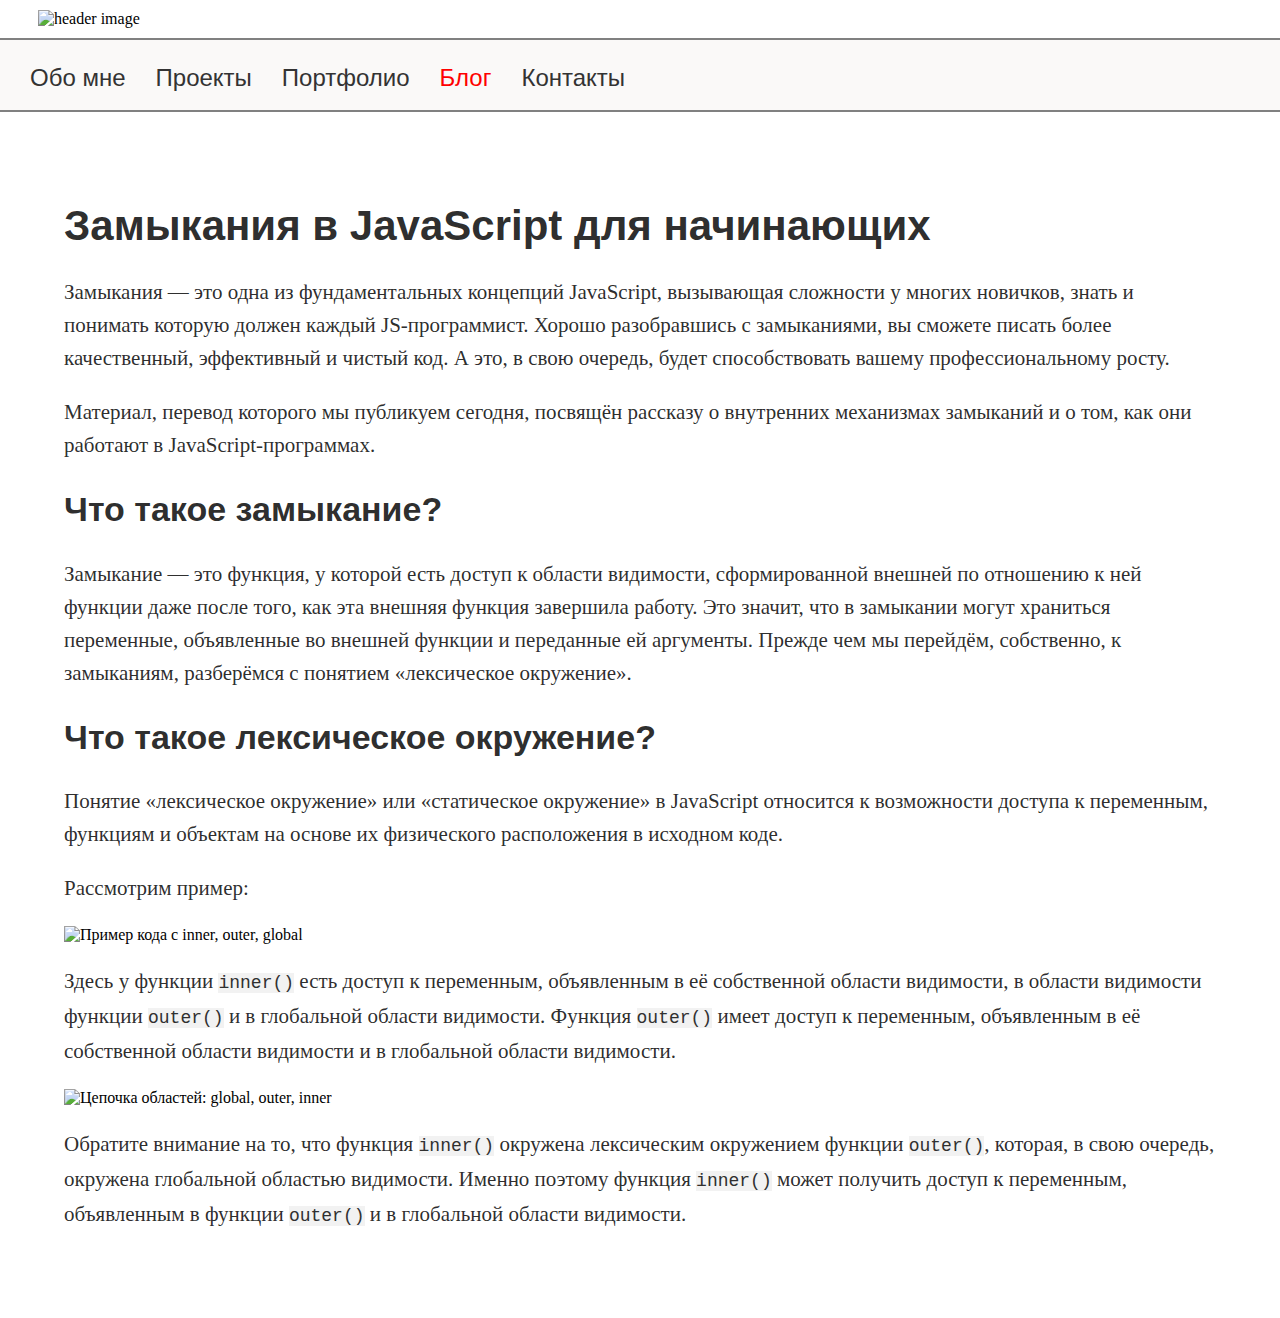
==== index.html @ 9700d686 "Merge 011fa95b43a2e59b312d470c6e2e29b6974b3705 into dac3e9a6b222d928ca3b82690489577cb2bb38ff" ====
<!DOCTYPE html>
<html lang="en">
<head>
    <meta charset="UTF-8">
    <title>Практика верстки</title>
    <link rel="stylesheet" href="styles.css">
</head>
<body>
<!--Статью верстать тут-->
<header>
    <img class="header-image"
         src="responsive-design/E8E9A56B-53B7-494E-BE52-747EE607EC62/0A444DCB-E33A-45DC-B3CE-3D329BD766F6@1x.png"
         alt="header image">
    <nav>
        <ul>
            <li><a>Обо мне</a></li>
            <li><a>Проекты</a></li>
            <li><a>Портфолио</a></li>
            <li><a style="color:red">Блог</a></li>
            <li><a>Контакты</a></li>
        </ul>
    </nav>
</header>
<div>
    <h1>Замыкания в JavaScript для начинающих</h1>
    <p>
        Замыкания — это одна из фундаментальных концепций JavaScript, вызывающая сложности у многих новичков, знать и
        понимать которую должен каждый JS-программист.
        Хорошо разобравшись с замыканиями, вы сможете писать более качественный, эффективный и чистый код. А это, в свою
        очередь, будет способствовать вашему профессиональному росту.
    </p>
    <p>
        Материал, перевод которого мы публикуем сегодня, посвящён рассказу о внутренних механизмах замыканий и о
        том, как они работают в JavaScript-программах.
    </p>

    <h2>Что такое замыкание?</h2>
    <p>
        Замыкание — это функция, у которой есть доступ к области видимости,
        сформированной внешней по отношению к ней функции даже после того, как эта внешняя функция завершила работу.
        Это значит, что в замыкании могут храниться переменные, объявленные во внешней функции и переданные ей
        аргументы.
        Прежде чем мы перейдём, собственно, к замыканиям, разберёмся с понятием «лексическое окружение».
    </p>

    <h2>Что такое лексическое окружение?</h2>
    <p>
        Понятие «лексическое окружение» или «статическое окружение» в JavaScript относится к возможности доступа к
        переменным,
        функциям и объектам на основе их физического расположения в исходном коде.
    </p>
    <p>
        Рассмотрим пример:
    </p>

    <img src="responsive-design/2744EFD6-B878-4DCB-B0D5-526F1B233733/CA501510-E978-4377-9076-8F392B899C1B@1x.png"
         alt="Пример кода с inner, outer, global">

    <p>
        Здесь у функции <code>inner()</code> есть доступ к переменным, объявленным в её собственной области видимости, в
        области видимости функции <code>outer()</code> и в глобальной области видимости. Функция <code>outer()</code>
        имеет доступ к переменным, объявленным в её собственной области видимости и в глобальной области видимости.
    </p>

    <img src="responsive-design/2744EFD6-B878-4DCB-B0D5-526F1B233733/848B0BFD-C857-4F1E-93BF-3822E0A81A7E@1x.png"
         alt="Цепочка областей: global, outer, inner">

    <p>
        Обратите внимание на то, что функция <code>inner()</code> окружена лексическим окружением функции
        <code>outer()</code>, которая, в свою очередь, окружена глобальной областью видимости.
        Именно поэтому функция <code>inner()</code> может получить доступ к переменным, объявленным
        в функции <code>outer()</code> и в глобальной области видимости.
    </p>
</div>
</body>
</html>
---- styles.css ----
body {
    margin: 0;
    padding: 0;
}

h1 {
    font-family: "Lucida Grande", "Lucida Sans Unicode", "Lucida Sans", Geneva, Arial, sans-serif;
    font-size: 42px;
    color:rgba(0,0,0,0.84);
    text-align:left;
    line-height:44px;
}

h2 {
    font-family: "Lucida Grande", "Lucida Sans Unicode", "Lucida Sans", Geneva, Arial, sans-serif;
    font-size: 34px;
    color:rgba(0,0,0,0.84);
    text-align:left;
    line-height:39px;
}

p {
    font-family: Georgia, Cambria, "Times New Roman", Times, serif;
    font-size: 21px;
    color:rgba(0,0,0,0.84);
    text-align:left;
    line-height:33px;
}

code {
    font-family: "Courier New", monospace;
    font-size: 18px;
    background-color: #F2F2F2;
    color: #303030;
    font-weight: 300;
}

.header-image {
    margin: 10px 38px;
}

nav {
    background: #FAF9F8;
    border-top: 2px solid grey;
    border-bottom: 2px solid grey;
    padding: 20px 0 32px;
    box-sizing: border-box;
}

ul {
    display: inline;
    list-style-type: none;
}

li {
    font-family: "Lucida Grande", "Lucida Sans Unicode", "Lucida Sans", Geneva, Arial, sans-serif;
    float: left;
    font-size: 24px;
    margin-left: 30px;
    color: #333333;
    text-align: left;
    line-height:36px;
}

li:hover {
    text-decoration-line: underline;
    cursor: url('responsive-design/E8E9A56B-53B7-494E-BE52-747EE607EC62/5301AFFB-CEE8-43FC-8F06-FB9785DF6E4A@1x.png'), auto;
}

div {
    padding: 5%;
}

@media (max-width: 800px) {
    nav {
        background: #f2eae1;
        border-top: 2px solid grey;
        border-bottom: 2px solid grey;
        padding: 0;
        height: 220px;
    }

    li {
        float: none;
        margin-left: 30px;
    }

    ul {
        text-align: left;
    }

    div {
        padding: 0;
        margin: 20px;
    }
}
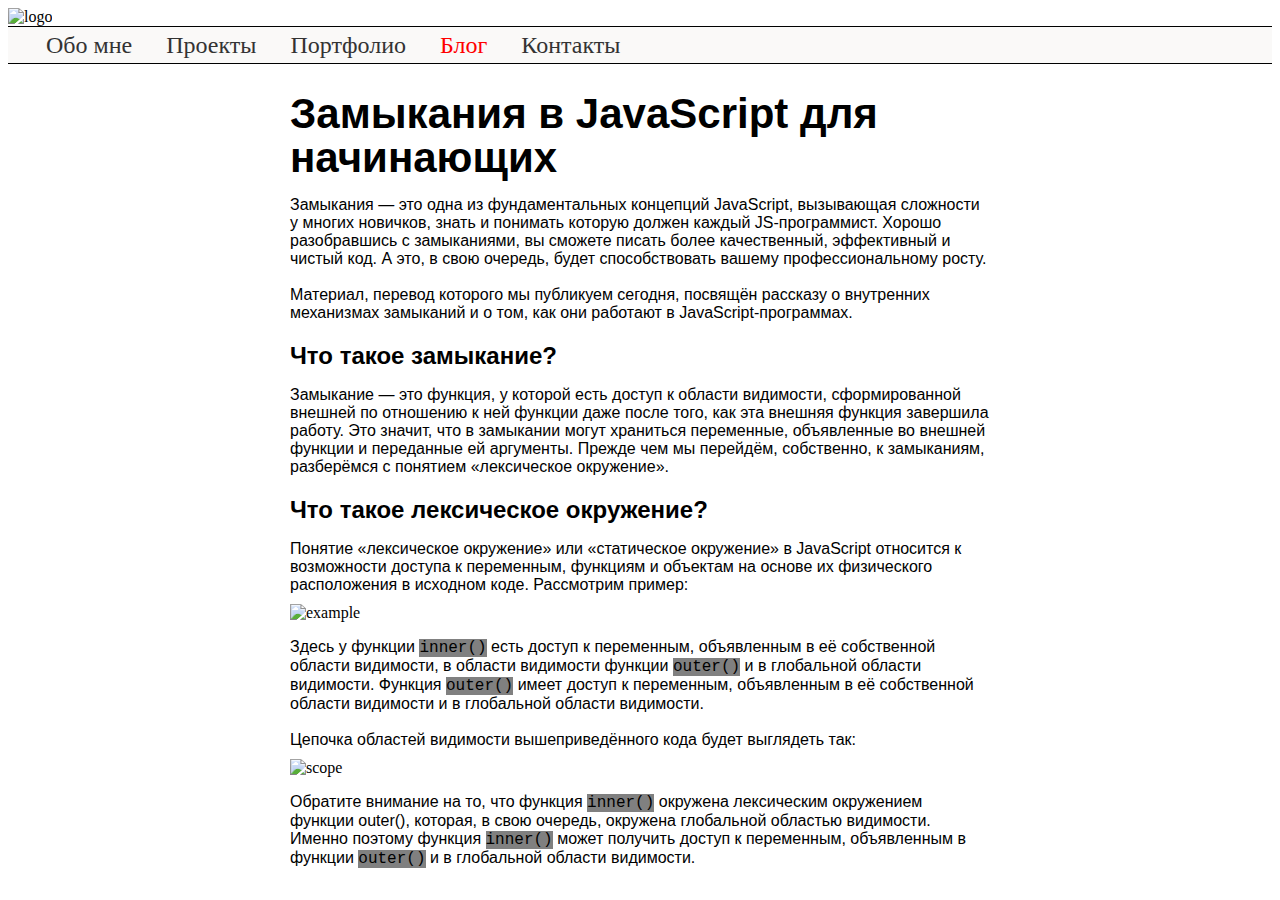
==== commit 2d3e166f: "created page and styles" ====
--- a/index.html
+++ b/index.html
@@ -6,71 +6,83 @@
     <link rel="stylesheet" href="styles.css">
 </head>
 <body>
-<!--Статью верстать тут-->
-<header>
-    <img class="header-image"
-         src="responsive-design/E8E9A56B-53B7-494E-BE52-747EE607EC62/0A444DCB-E33A-45DC-B3CE-3D329BD766F6@1x.png"
-         alt="header image">
-    <nav>
-        <ul>
-            <li><a>Обо мне</a></li>
-            <li><a>Проекты</a></li>
-            <li><a>Портфолио</a></li>
-            <li><a style="color:red">Блог</a></li>
-            <li><a>Контакты</a></li>
-        </ul>
-    </nav>
-</header>
-<div>
-    <h1>Замыкания в JavaScript для начинающих</h1>
-    <p>
-        Замыкания — это одна из фундаментальных концепций JavaScript, вызывающая сложности у многих новичков, знать и
-        понимать которую должен каждый JS-программист.
-        Хорошо разобравшись с замыканиями, вы сможете писать более качественный, эффективный и чистый код. А это, в свою
-        очередь, будет способствовать вашему профессиональному росту.
-    </p>
-    <p>
-        Материал, перевод которого мы публикуем сегодня, посвящён рассказу о внутренних механизмах замыканий и о
-        том, как они работают в JavaScript-программах.
-    </p>
+    <div class="section-header">
+        <nav>
+            <img src="responsive-design/2744EFD6-B878-4DCB-B0D5-526F1B233733/FF01C60E-3379-4ED9-B65C-DE7F425CF688@1x.png"
+                    alt="logo" class="section-header-image">
+            <menu class="navigation">
+                <ul>
+                    <li><a>Обо мне</a></li>
+                    <li><a>Проекты</a></li>
+                    <li><a>Портфолио</a></li>
+                    <li style="color: red"><a>Блог</a></li>
+                    <li><a>Контакты</a></li>
+                </ul>
+            </menu>
+        </nav>
+    </div>
 
-    <h2>Что такое замыкание?</h2>
-    <p>
-        Замыкание — это функция, у которой есть доступ к области видимости,
-        сформированной внешней по отношению к ней функции даже после того, как эта внешняя функция завершила работу.
-        Это значит, что в замыкании могут храниться переменные, объявленные во внешней функции и переданные ей
-        аргументы.
-        Прежде чем мы перейдём, собственно, к замыканиям, разберёмся с понятием «лексическое окружение».
-    </p>
+    <div class="section-content">
+        <h1 class="text">
+            Замыкания в JavaScript для начинающих
+        </h1>
+        <p class="text">
+            Замыкания — это одна из фундаментальных концепций JavaScript,
+            вызывающая сложности у многих новичков, знать и понимать
+            которую должен каждый JS-программист. Хорошо разобравшись с
+            замыканиями, вы сможете писать более качественный, эффективный
+            и чистый код. А это, в свою очередь, будет способствовать вашему
+            профессиональному росту.
+            <br><br>
+            Материал, перевод которого мы публикуем сегодня, посвящён
+            рассказу о внутренних механизмах замыканий и о том, как они
+            работают в JavaScript-программах.
+        </p>
+        <h2 class="text">
+            Что такое замыкание?
+        </h2>
+        <p class="text">
+            Замыкание — это функция, у которой есть доступ к области видимости,
+            сформированной внешней по отношению к ней функции даже после
+            того, как эта внешняя функция завершила работу. Это значит, что в
+            замыкании могут храниться переменные, объявленные во внешней
+            функции и переданные ей аргументы. Прежде чем мы перейдём,
+            собственно, к замыканиям, разберёмся с понятием «лексическое
+            окружение».
+        </p>
+        <h2 class="text">
+            Что такое лексическое окружение?
+        </h2>
+        <p class="text">
+            Понятие «лексическое окружение» или «статическое окружение» в
+            JavaScript относится к возможности доступа к переменным, функциям
+            и объектам на основе их физического расположения в исходном коде.
+            Рассмотрим пример:
+        </p>
+    
+        <img src="article-design/2744EFD6-B878-4DCB-B0D5-526F1B233733/CA501510-E978-4377-9076-8F392B899C1B@1x.png" alt="example" class="section-content-image">
+    
+        <p class="text">
+            Здесь у функции <code>inner()</code> есть доступ к переменным, объявленным в
+            её собственной области видимости, в области видимости функции
+            <code>outer()</code> и в глобальной области видимости. Функция <code>outer()</code> имеет
+            доступ к переменным, объявленным в её собственной области
+            видимости и в глобальной области видимости.
+            <br><br>
+            Цепочка областей видимости вышеприведённого кода будет
+            выглядеть так:
+        </p>
+    
+        <img src="article-design/2744EFD6-B878-4DCB-B0D5-526F1B233733/848B0BFD-C857-4F1E-93BF-3822E0A81A7E@0.5x.png" alt="scope" class="section-content-image">
+    
+        <p class="text">
+            Обратите внимание на то, что функция <code>inner()</code> окружена
+            лексическим окружением функции outer(), которая, в свою очередь,
+            окружена глобальной областью видимости. Именно поэтому функция
+            <code>inner()</code> может получить доступ к переменным, объявленным в
+            функции <code>outer()</code> и в глобальной области видимости.
+        </p>
+    </div>
 
-    <h2>Что такое лексическое окружение?</h2>
-    <p>
-        Понятие «лексическое окружение» или «статическое окружение» в JavaScript относится к возможности доступа к
-        переменным,
-        функциям и объектам на основе их физического расположения в исходном коде.
-    </p>
-    <p>
-        Рассмотрим пример:
-    </p>
-
-    <img src="responsive-design/2744EFD6-B878-4DCB-B0D5-526F1B233733/CA501510-E978-4377-9076-8F392B899C1B@1x.png"
-         alt="Пример кода с inner, outer, global">
-
-    <p>
-        Здесь у функции <code>inner()</code> есть доступ к переменным, объявленным в её собственной области видимости, в
-        области видимости функции <code>outer()</code> и в глобальной области видимости. Функция <code>outer()</code>
-        имеет доступ к переменным, объявленным в её собственной области видимости и в глобальной области видимости.
-    </p>
-
-    <img src="responsive-design/2744EFD6-B878-4DCB-B0D5-526F1B233733/848B0BFD-C857-4F1E-93BF-3822E0A81A7E@1x.png"
-         alt="Цепочка областей: global, outer, inner">
-
-    <p>
-        Обратите внимание на то, что функция <code>inner()</code> окружена лексическим окружением функции
-        <code>outer()</code>, которая, в свою очередь, окружена глобальной областью видимости.
-        Именно поэтому функция <code>inner()</code> может получить доступ к переменным, объявленным
-        в функции <code>outer()</code> и в глобальной области видимости.
-    </p>
-</div>
 </body>
-</html>+</html>
--- a/styles.css
+++ b/styles.css
@@ -1,97 +1,112 @@
-
-body {
+.navigation {
+    background-color: #faf9f8;
     margin: 0;
+    border-bottom: 1px #000000 solid;
+    border-top: 1px #000000 solid;
     padding: 0;
 }
 
-h1 {
-    font-family: "Lucida Grande", "Lucida Sans Unicode", "Lucida Sans", Geneva, Arial, sans-serif;
-    font-size: 42px;
-    color:rgba(0,0,0,0.84);
-    text-align:left;
-    line-height:44px;
+
+.navigation li {
+    text-align: left;
+    display: inline;
+    cursor: url("responsive-design/2744EFD6-B878-4DCB-B0D5-526F1B233733/9E1721B2-E123-44D1-BBA7-88E713A6A184@0.5x.png"), auto;
+    font-family: LucidaGrande, serif;
+    color: #333333;
+    font-size: 24px;
+    line-height: 36px;
+    margin-left: 30px;
 }
 
-h2 {
-    font-family: "Lucida Grande", "Lucida Sans Unicode", "Lucida Sans", Geneva, Arial, sans-serif;
-    font-size: 34px;
-    color:rgba(0,0,0,0.84);
-    text-align:left;
-    line-height:39px;
+.navigation li:hover {
+    text-decoration: underline;
 }
 
-p {
+
+.navigation ul {
+    padding: 0;
+    margin-left: 8px;
+    list-style: none;
+}
+
+
+.section-content {
+    margin: 0 auto;
     font-family: Georgia, Cambria, "Times New Roman", Times, serif;
-    font-size: 21px;
-    color:rgba(0,0,0,0.84);
-    text-align:left;
-    line-height:33px;
+    width: 700px;
+}
+
+.section-content-image {
+    max-width: auto;
+    display: block;
+    margin: 0 auto;
+}
+
+.text {
+    margin-bottom: 10px;
+    text-align: left;
+    font-family: "Lucida Grande", "Lucida Sans Unicode", "Lucida Sans", Geneva, Arial, sans-serif;
+}
+
+
+h1 {
+    font-size: 42px;
+    margin-bottom: 10px;
+    text-align: left;
+    line-height: 44px;
 }
 
 code {
     font-family: "Courier New", monospace;
-    font-size: 18px;
-    background-color: #F2F2F2;
-    color: #303030;
-    font-weight: 300;
+    background-color: gray;
 }
 
-.header-image {
-    margin: 10px 38px;
-}
-
-nav {
-    background: #FAF9F8;
-    border-top: 2px solid grey;
-    border-bottom: 2px solid grey;
-    padding: 20px 0 32px;
-    box-sizing: border-box;
-}
-
-ul {
-    display: inline;
-    list-style-type: none;
-}
-
-li {
-    font-family: "Lucida Grande", "Lucida Sans Unicode", "Lucida Sans", Geneva, Arial, sans-serif;
-    float: left;
-    font-size: 24px;
-    margin-left: 30px;
-    color: #333333;
-    text-align: left;
-    line-height:36px;
-}
-
-li:hover {
-    text-decoration-line: underline;
-    cursor: url('responsive-design/E8E9A56B-53B7-494E-BE52-747EE607EC62/5301AFFB-CEE8-43FC-8F06-FB9785DF6E4A@1x.png'), auto;
-}
-
-div {
-    padding: 5%;
-}
 
 @media (max-width: 800px) {
-    nav {
-        background: #f2eae1;
-        border-top: 2px solid grey;
-        border-bottom: 2px solid grey;
-        padding: 0;
-        height: 220px;
+    .navigation li {
+        line-height: 25px;
+        font-size: 20px;
+        margin: 10px 20px;
+        display: list-item;
     }
 
-    li {
-        float: none;
-        margin-left: 30px;
+    code {
+        font-size: 20;
     }
 
-    ul {
-        text-align: left;
+    .navigation ul {
+        margin: 0 auto 10px 0;
     }
 
-    div {
-        padding: 0;
-        margin: 20px;
+    .section-content {
+        width: 520px;
     }
-}+
+    .section-header-image {
+        width: 100px;
+        margin: 10px auto 10px 20px;
+    }
+
+    .section-content p {
+        font-size: 20px;
+        line-height: 22px;
+    }
+
+    .section-content h1 {
+        font-size: 26px;
+        line-height: 28px;
+        margin-bottom: 20px;
+    }
+
+    .section-content h2 {
+        margin: 25px 5px;
+        font-size: 20px;
+        line-height: 40px;
+    }
+
+
+    img {
+        margin-top: 25px 25px;
+        width: 100%;
+    }
+}
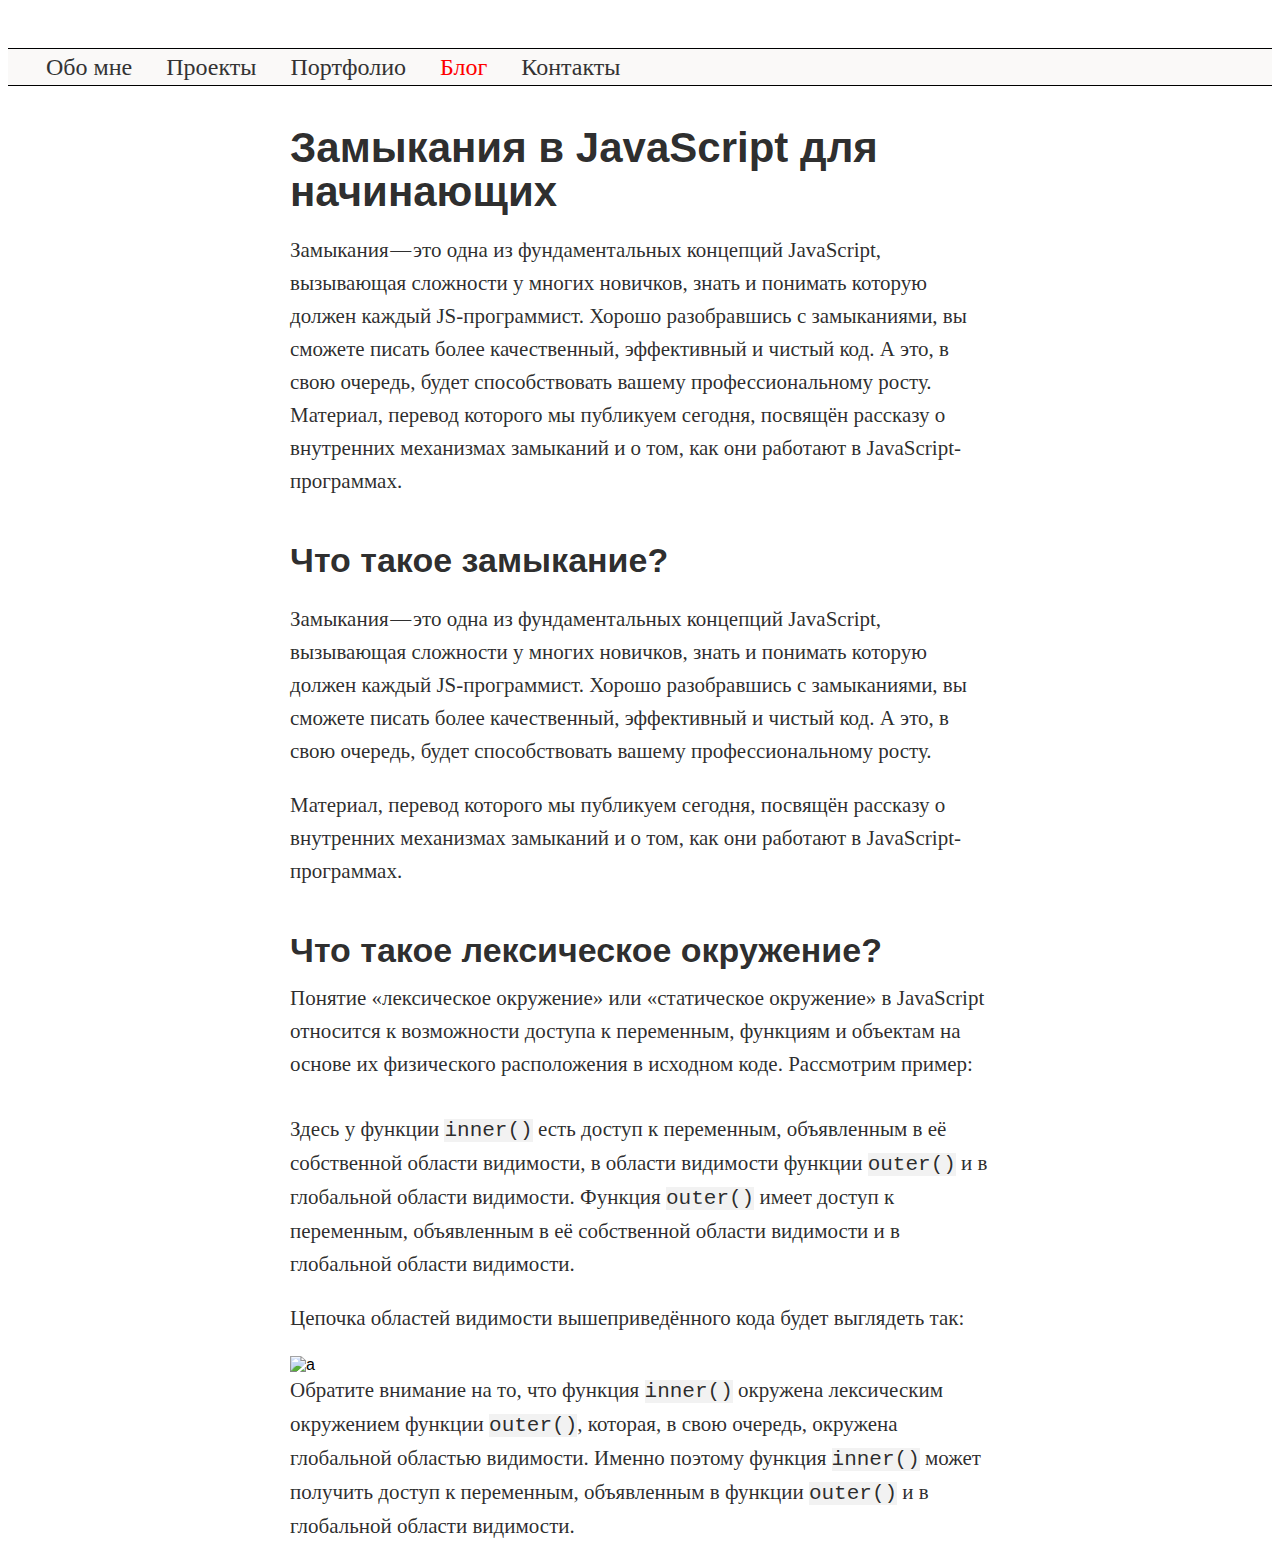
==== commit 654b6a6a: "Merge 24b7d0a4e9144e0f3030d41a5e98211b72513f92 into dac3e9a6b222d928ca3b82690489577cb2bb38ff" ====
--- a/index.html
+++ b/index.html
@@ -1,88 +1,99 @@
 <!DOCTYPE html>
-<html lang="en">
+<html lang="ru">
+
 <head>
     <meta charset="UTF-8">
     <title>Практика верстки</title>
     <link rel="stylesheet" href="styles.css">
+    <meta content="width=device-width, initial-scale=1" name="viewport" />
 </head>
+
 <body>
-    <div class="section-header">
+    <header class="bar">
         <nav>
-            <img src="responsive-design/2744EFD6-B878-4DCB-B0D5-526F1B233733/FF01C60E-3379-4ED9-B65C-DE7F425CF688@1x.png"
-                    alt="logo" class="section-header-image">
-            <menu class="navigation">
+            <img src="responsive-design\2744EFD6-B878-4DCB-B0D5-526F1B233733/FF01C60E-3379-4ED9-B65C-DE7F425CF688@1x.png"
+                alt="">
+            <menu>
                 <ul>
                     <li><a>Обо мне</a></li>
                     <li><a>Проекты</a></li>
                     <li><a>Портфолио</a></li>
-                    <li style="color: red"><a>Блог</a></li>
+                    <li class="red"><a>Блог</a></li>
                     <li><a>Контакты</a></li>
                 </ul>
             </menu>
         </nav>
-    </div>
+    </header>
+    <main class="main-content">
+        <div class="header">
+            Замыкания в JavaScript для начинающих
+        </div>
+        <div class="text-block">
+            Замыкания — это одна из фундаментальных концепций JavaScript, вызывающая сложности у многих новичков, знать
+            и
+            понимать которую должен каждый JS-программист. Хорошо разобравшись с замыканиями, вы сможете писать более
+            качественный, эффективный и чистый код. А это, в свою очередь, будет способствовать вашему профессиональному
+            росту.
+            Материал, перевод которого мы публикуем сегодня, посвящён рассказу о внутренних механизмах замыканий и о
+            том,
+            как
+            они работают в JavaScript-программах.
+        </div>
+        <div class="subheader">
+            Что такое замыкание?
+        </div>
+        <div class="text-block">
+            <p>
+                Замыкания — это одна из фундаментальных концепций JavaScript, вызывающая сложности у многих новичков,
+                знать
+                и
+                понимать которую должен каждый JS-программист. Хорошо разобравшись с замыканиями, вы сможете писать
+                более
+                качественный, эффективный и чистый код. А это, в свою очередь, будет способствовать вашему
+                профессиональному
+                росту.
+            </p>
+            <p>
+                Материал, перевод которого мы публикуем сегодня, посвящён рассказу о внутренних механизмах замыканий и о
+                том,
+                как они работают в JavaScript-программах.
+            </p>
+        </div>
+        <div class="subheader">
+            Что такое лексическое окружение?
+        </div>
+        <div class="text-block">
+            Понятие «лексическое окружение» или «статическое окружение» в JavaScript относится к возможности доступа к
+            переменным, функциям и объектам на основе их физического расположения в исходном коде. Рассмотрим пример:
+        </div>
+        <img class="code-image"
+            src="article-design\2744EFD6-B878-4DCB-B0D5-526F1B233733\CA501510-E978-4377-9076-8F392B899C1B@0.5x.png"
+            alt="">
+        <div class="text-block">
+            <p>
+                Здесь у функции <code class="code">inner()</code> есть доступ к переменным, объявленным в её собственной
+                области
+                видимости, в области
+                видимости функции <code class="code">outer()</code> и в глобальной области видимости. Функция <code
+                    class="code">outer()</code> имеет
+                доступ к переменным,
+                объявленным в её собственной области видимости и в глобальной области видимости.</p>
+            <p>Цепочка областей видимости вышеприведённого кода будет выглядеть так:</p>
+        </div>
+        <img class="code-image"
+            src="article-design\2744EFD6-B878-4DCB-B0D5-526F1B233733\848B0BFD-C857-4F1E-93BF-3822E0A81A7E@0.5x.png"
+            alt="a">
+        <div class="text-block">
+            Обратите внимание на то, что функция <code class="code">inner()</code> окружена лексическим окружением
+            функции
+            <code class="code">outer()</code>, которая, в свою
+            очередь, окружена глобальной областью видимости. Именно поэтому функция <code class="code">inner()</code>
+            может
+            получить
+            доступ к переменным, объявленным в функции <code class="code">outer()</code> и в глобальной области
+            видимости.
+        </div>
+    </main>
+</body>
 
-    <div class="section-content">
-        <h1 class="text">
-            Замыкания в JavaScript для начинающих
-        </h1>
-        <p class="text">
-            Замыкания — это одна из фундаментальных концепций JavaScript,
-            вызывающая сложности у многих новичков, знать и понимать
-            которую должен каждый JS-программист. Хорошо разобравшись с
-            замыканиями, вы сможете писать более качественный, эффективный
-            и чистый код. А это, в свою очередь, будет способствовать вашему
-            профессиональному росту.
-            <br><br>
-            Материал, перевод которого мы публикуем сегодня, посвящён
-            рассказу о внутренних механизмах замыканий и о том, как они
-            работают в JavaScript-программах.
-        </p>
-        <h2 class="text">
-            Что такое замыкание?
-        </h2>
-        <p class="text">
-            Замыкание — это функция, у которой есть доступ к области видимости,
-            сформированной внешней по отношению к ней функции даже после
-            того, как эта внешняя функция завершила работу. Это значит, что в
-            замыкании могут храниться переменные, объявленные во внешней
-            функции и переданные ей аргументы. Прежде чем мы перейдём,
-            собственно, к замыканиям, разберёмся с понятием «лексическое
-            окружение».
-        </p>
-        <h2 class="text">
-            Что такое лексическое окружение?
-        </h2>
-        <p class="text">
-            Понятие «лексическое окружение» или «статическое окружение» в
-            JavaScript относится к возможности доступа к переменным, функциям
-            и объектам на основе их физического расположения в исходном коде.
-            Рассмотрим пример:
-        </p>
-    
-        <img src="article-design/2744EFD6-B878-4DCB-B0D5-526F1B233733/CA501510-E978-4377-9076-8F392B899C1B@1x.png" alt="example" class="section-content-image">
-    
-        <p class="text">
-            Здесь у функции <code>inner()</code> есть доступ к переменным, объявленным в
-            её собственной области видимости, в области видимости функции
-            <code>outer()</code> и в глобальной области видимости. Функция <code>outer()</code> имеет
-            доступ к переменным, объявленным в её собственной области
-            видимости и в глобальной области видимости.
-            <br><br>
-            Цепочка областей видимости вышеприведённого кода будет
-            выглядеть так:
-        </p>
-    
-        <img src="article-design/2744EFD6-B878-4DCB-B0D5-526F1B233733/848B0BFD-C857-4F1E-93BF-3822E0A81A7E@0.5x.png" alt="scope" class="section-content-image">
-    
-        <p class="text">
-            Обратите внимание на то, что функция <code>inner()</code> окружена
-            лексическим окружением функции outer(), которая, в свою очередь,
-            окружена глобальной областью видимости. Именно поэтому функция
-            <code>inner()</code> может получить доступ к переменным, объявленным в
-            функции <code>outer()</code> и в глобальной области видимости.
-        </p>
-    </div>
-
-</body>
-</html>
+</html>--- a/styles.css
+++ b/styles.css
@@ -1,112 +1,137 @@
-.navigation {
+.main-content {
+    font-family: "Lucida Grande", "Lucida Sans Unicode", "Lucida Sans", Geneva, Arial, sans-serif;
+    margin: 0 auto;
+    width: 700px;
+}
+
+.header {
+    font-size: 42px;
+    margin-top: 40px;
+    margin-bottom: 20px;
+    color: rgba(0, 0, 0, 0.84);
+    text-align: left;
+    line-height: 44px;
+    font-weight: bold;
+}
+
+.subheader {
+    font-size: 34px;
+    color: rgba(0, 0, 0, 0.84);
+    margin-top: 40px;
+    margin-bottom: 10px;
+    text-align: left;
+    line-height: 44px;
+    font-weight: bold;
+}
+
+.text-block {
+    font-family: Georgia, Cambria, "Times New Roman", Times, serif;
+    font-size: 21px;
+    color: rgba(0, 0, 0, 0.84);
+    text-align: left;
+    line-height: 33px;
+    margin-bottom: 11px;
+}
+
+.code-image {
+    display: block;
+    max-width: 100%;
+    margin: 0 auto;
+}
+
+.code {
+    font-family: "Courier New", monospace;
+    font-size: 21px;
+    color: rgba(0, 0, 0, 0.84);
+    text-align: left;
+    line-height: 33px;
+    background-color: #f2f2f2;
+}
+
+.bar img {
+    width: 97px;
+    margin: 10px auto 10px 38px;
+}
+
+.red {
+    color: red;
+}
+
+menu {
+    padding: 0;
     background-color: #faf9f8;
-    margin: 0;
     border-bottom: 1px #000000 solid;
     border-top: 1px #000000 solid;
-    padding: 0;
 }
 
-
-.navigation li {
-    text-align: left;
-    display: inline;
-    cursor: url("responsive-design/2744EFD6-B878-4DCB-B0D5-526F1B233733/9E1721B2-E123-44D1-BBA7-88E713A6A184@0.5x.png"), auto;
-    font-family: LucidaGrande, serif;
-    color: #333333;
-    font-size: 24px;
-    line-height: 36px;
-    margin-left: 30px;
-}
-
-.navigation li:hover {
-    text-decoration: underline;
-}
-
-
-.navigation ul {
+menu ul {
     padding: 0;
     margin-left: 8px;
     list-style: none;
 }
 
-
-.section-content {
-    margin: 0 auto;
-    font-family: Georgia, Cambria, "Times New Roman", Times, serif;
-    width: 700px;
+menu li {
+    cursor: url("responsive-design/2744EFD6-B878-4DCB-B0D5-526F1B233733/9E1721B2-E123-44D1-BBA7-88E713A6A184@0.5x.png"), auto;
+    font-family: LucidaGrande, serif;
+    font-size: 24px;
+    color: #333333;
+    text-align: left;
+    line-height: 36px;
+    margin-left: 30px;
+    display: inline;
 }
 
-.section-content-image {
-    max-width: auto;
-    display: block;
-    margin: 0 auto;
+menu li:hover {
+    text-decoration: underline;
 }
 
-.text {
-    margin-bottom: 10px;
-    text-align: left;
-    font-family: "Lucida Grande", "Lucida Sans Unicode", "Lucida Sans", Geneva, Arial, sans-serif;
-}
-
-
-h1 {
-    font-size: 42px;
-    margin-bottom: 10px;
-    text-align: left;
-    line-height: 44px;
-}
-
-code {
-    font-family: "Courier New", monospace;
-    background-color: gray;
-}
-
-
 @media (max-width: 800px) {
-    .navigation li {
+    menu li {
         line-height: 25px;
         font-size: 20px;
-        margin: 10px 20px;
+        margin-left: 20px;
+        margin-top: 10px;
         display: list-item;
     }
 
-    code {
-        font-size: 20;
-    }
-
-    .navigation ul {
+    menu ul {
         margin: 0 auto 10px 0;
     }
 
-    .section-content {
-        width: 520px;
-    }
-
-    .section-header-image {
-        width: 100px;
+    .bar img {
+        height: 64px;
+        width: 101px;
         margin: 10px auto 10px 20px;
     }
 
-    .section-content p {
-        font-size: 20px;
-        line-height: 22px;
+    .main-content {
+        width: auto;
     }
 
-    .section-content h1 {
+    .main-content .header {
         font-size: 26px;
+        padding-top: 30px;
         line-height: 28px;
         margin-bottom: 20px;
     }
 
-    .section-content h2 {
-        margin: 25px 5px;
-        font-size: 20px;
-        line-height: 40px;
+    .main-content .subheader {
+        font-size: 22px;
+        line-height: 39px;
     }
 
+    .main-content .text-block {
+        font-size: 18px;
+        line-height: 22px;
+    }
 
-    img {
-        margin-top: 25px 25px;
-        width: 100%;
+    .main-content .code-image {
+        margin-top: 15px;
+        margin-bottom: 15px;
     }
-}
+
+    .code {
+        font-size: 18px;
+        line-height: 22px;
+    }
+}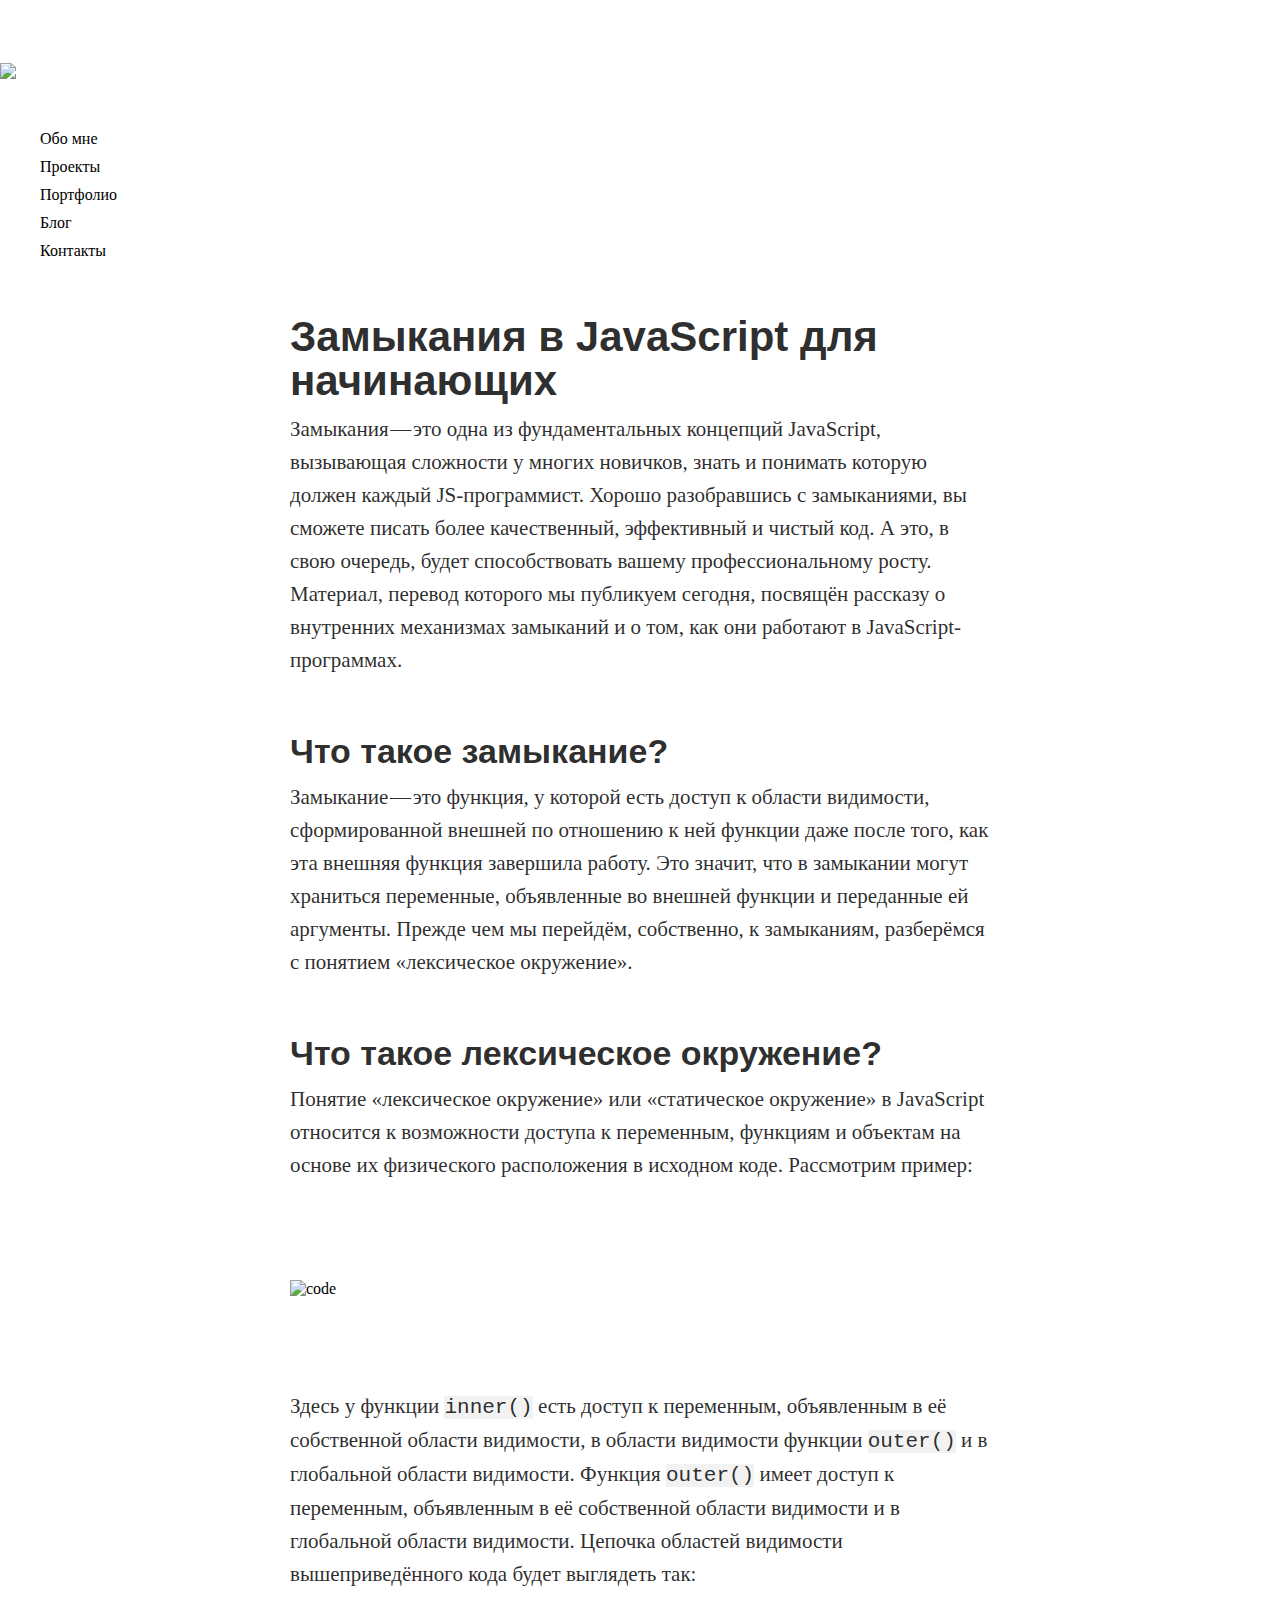
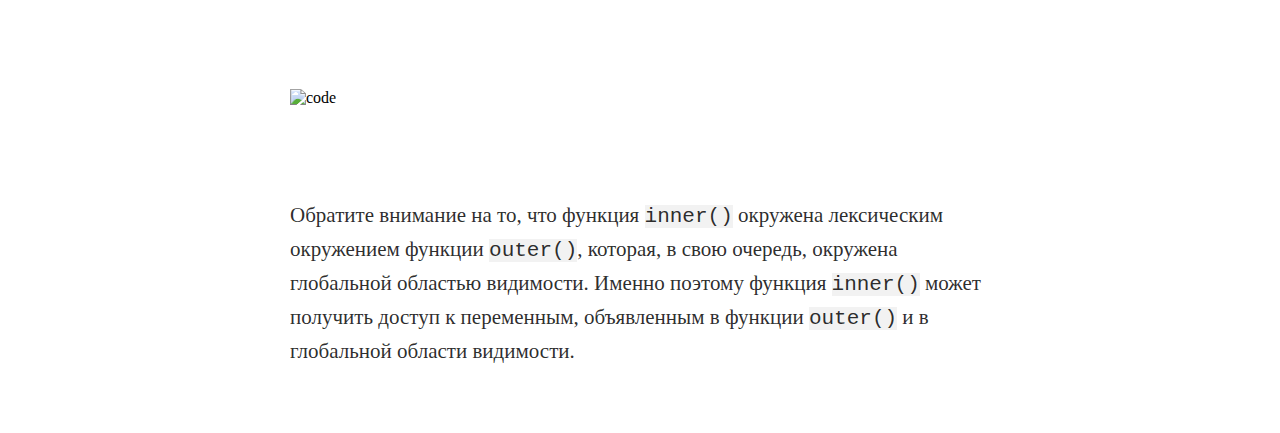
==== commit 7327fd35: "added header with nav" ====
--- a/index.html
+++ b/index.html
@@ -1,99 +1,97 @@
 <!DOCTYPE html>
-<html lang="ru">
+<html lang="en">
+    <head>
+        <meta charset="UTF-8">
+        <title>Практика верстки</title>
+        <link rel="stylesheet" href="styles.css">
+    </head>
+    <body>
+        <!--Статью верстать тут-->
+        <header>
+            <img src="responsive-design\2744EFD6-B878-4DCB-B0D5-526F1B233733\FF01C60E-3379-4ED9-B65C-DE7F425CF688@0.5x.png">
+            <nav>
+                <ul>
+                    <li><a>Обо мне</a></li>
+                    <li><a>Проекты</a></li>
+                    <li><a>Портфолио</a></li>
+                    <li><a>Блог</a></li>
+                    <li><a>Контакты</a></li>
+                </ul>
+            </nav>
+            <!-- <div class="header_line">
+                <div class="h">
+                    Обо мне
+                </div>
+                <div class="h" id="projects">
+                    Проекты
+                </div>
+                <div class="h">
+                    Портфолио
+                </div>
+                <div class="h" id ="blog">
+                    Блог
+                </div>
+                <div class="h" id="contacts">
+                    Контакты
+                </div>
+            </div> -->
+        </header>
 
+        <div class="block" id="b1">
+            <h1>Замыкания в JavaScript для начинающих</h1>
+            <p class="paragraph">Замыкания — это одна из фундаментальных концепций JavaScript, вызывающая сложности у многих новичков,
+                знать и понимать которую должен каждый JS-программист. Хорошо разобравшись с замыканиями, вы сможете писать более
+                качественный, эффективный и чистый код. А это, в свою очередь, будет способствовать вашему профессиональному росту.
+                Материал, перевод которого мы публикуем сегодня, посвящён рассказу о внутренних механизмах замыканий и о том, как они
+                работают в JavaScript-программах.
+            </p>
+        </div>
+        <div class="block" id='b2'>
+            <h2>Что такое замыкание?</h2>
+            <p class="paragraph">
+                Замыкание — это функция, у которой есть доступ к области видимости, сформированной внешней по отношению к ней функции даже
+                после того, как эта внешняя функция завершила работу. Это значит, что в замыкании могут храниться переменные,
+                объявленные во внешней функции и переданные ей аргументы. Прежде чем мы перейдём, собственно, к замыканиям,
+                разберёмся с понятием «лексическое окружение».
+            </p>
+        </div>
+        
+        <div class="block" id="b3">
+            <h2>Что такое лексическое окружение?</h2>
+            <p class="paragraph">
+            Понятие «лексическое окружение» или «статическое окружение» в JavaScript относится к возможности доступа к переменным,
+            функциям и объектам на основе их физического расположения в исходном коде. Рассмотрим пример:
+        </p>
+        </div>
+        <div class="block" id="b4">
+            <img src="article-design\2744EFD6-B878-4DCB-B0D5-526F1B233733\CA501510-E978-4377-9076-8F392B899C1B@3x.png" alt="code"
+            width="700" height="727">
+        </div>
+        <div class="block" id="b5">
+            <p class="paragraph">
+                Здесь у функции <span>inner()</span> есть доступ к переменным, объявленным в её собственной области видимости,
+                в области видимости функции <span>outer()</span> и в глобальной области видимости.
+                Функция <span>outer()</span> имеет доступ к переменным, объявленным в её собственной области видимости
+                и в глобальной области видимости.
+                Цепочка областей видимости вышеприведённого кода будет выглядеть так:
+            </p>
+        </div>
+        <div class="block" id="b6">
+            <img src="article-design\2744EFD6-B878-4DCB-B0D5-526F1B233733\848B0BFD-C857-4F1E-93BF-3822E0A81A7E@3x.png" alt="code"
+            width="700" height="923">
+        </div>
+        <div class="block" id="b7">
+            <p class="paragraph">
+                Обратите внимание на то, что функция <span>inner()</span> окружена лексическим окружением функции
+                <span>outer()</span>, которая, в свою очередь, окружена глобальной областью видимости.
+                Именно поэтому функция <span>inner()</span> может получить
+                доступ к переменным, объявленным в функции <span>outer()</span> и в глобальной области видимости.
+            </p>
+        </div>
+    </body>
 <head>
     <meta charset="UTF-8">
     <title>Практика верстки</title>
     <link rel="stylesheet" href="styles.css">
-    <meta content="width=device-width, initial-scale=1" name="viewport" />
 </head>
-
-<body>
-    <header class="bar">
-        <nav>
-            <img src="responsive-design\2744EFD6-B878-4DCB-B0D5-526F1B233733/FF01C60E-3379-4ED9-B65C-DE7F425CF688@1x.png"
-                alt="">
-            <menu>
-                <ul>
-                    <li><a>Обо мне</a></li>
-                    <li><a>Проекты</a></li>
-                    <li><a>Портфолио</a></li>
-                    <li class="red"><a>Блог</a></li>
-                    <li><a>Контакты</a></li>
-                </ul>
-            </menu>
-        </nav>
-    </header>
-    <main class="main-content">
-        <div class="header">
-            Замыкания в JavaScript для начинающих
-        </div>
-        <div class="text-block">
-            Замыкания — это одна из фундаментальных концепций JavaScript, вызывающая сложности у многих новичков, знать
-            и
-            понимать которую должен каждый JS-программист. Хорошо разобравшись с замыканиями, вы сможете писать более
-            качественный, эффективный и чистый код. А это, в свою очередь, будет способствовать вашему профессиональному
-            росту.
-            Материал, перевод которого мы публикуем сегодня, посвящён рассказу о внутренних механизмах замыканий и о
-            том,
-            как
-            они работают в JavaScript-программах.
-        </div>
-        <div class="subheader">
-            Что такое замыкание?
-        </div>
-        <div class="text-block">
-            <p>
-                Замыкания — это одна из фундаментальных концепций JavaScript, вызывающая сложности у многих новичков,
-                знать
-                и
-                понимать которую должен каждый JS-программист. Хорошо разобравшись с замыканиями, вы сможете писать
-                более
-                качественный, эффективный и чистый код. А это, в свою очередь, будет способствовать вашему
-                профессиональному
-                росту.
-            </p>
-            <p>
-                Материал, перевод которого мы публикуем сегодня, посвящён рассказу о внутренних механизмах замыканий и о
-                том,
-                как они работают в JavaScript-программах.
-            </p>
-        </div>
-        <div class="subheader">
-            Что такое лексическое окружение?
-        </div>
-        <div class="text-block">
-            Понятие «лексическое окружение» или «статическое окружение» в JavaScript относится к возможности доступа к
-            переменным, функциям и объектам на основе их физического расположения в исходном коде. Рассмотрим пример:
-        </div>
-        <img class="code-image"
-            src="article-design\2744EFD6-B878-4DCB-B0D5-526F1B233733\CA501510-E978-4377-9076-8F392B899C1B@0.5x.png"
-            alt="">
-        <div class="text-block">
-            <p>
-                Здесь у функции <code class="code">inner()</code> есть доступ к переменным, объявленным в её собственной
-                области
-                видимости, в области
-                видимости функции <code class="code">outer()</code> и в глобальной области видимости. Функция <code
-                    class="code">outer()</code> имеет
-                доступ к переменным,
-                объявленным в её собственной области видимости и в глобальной области видимости.</p>
-            <p>Цепочка областей видимости вышеприведённого кода будет выглядеть так:</p>
-        </div>
-        <img class="code-image"
-            src="article-design\2744EFD6-B878-4DCB-B0D5-526F1B233733\848B0BFD-C857-4F1E-93BF-3822E0A81A7E@0.5x.png"
-            alt="a">
-        <div class="text-block">
-            Обратите внимание на то, что функция <code class="code">inner()</code> окружена лексическим окружением
-            функции
-            <code class="code">outer()</code>, которая, в свою
-            очередь, окружена глобальной областью видимости. Именно поэтому функция <code class="code">inner()</code>
-            может
-            получить
-            доступ к переменным, объявленным в функции <code class="code">outer()</code> и в глобальной области
-            видимости.
-        </div>
-    </main>
-</body>
-
 </html>--- a/styles.css
+++ b/styles.css
@@ -1,137 +1,81 @@
-.main-content {
+/* Тут пиши основные стили */
+
+* {
+    margin: 10px auto;
+}
+
+.header_line {
+    background-color: #faf9f8;
+    height: auto;
+    padding: 28px;
+}
+.header_line .h {
     font-family: "Lucida Grande", "Lucida Sans Unicode", "Lucida Sans", Geneva, Arial, sans-serif;
-    margin: 0 auto;
+    font-size:24px;
+    color:#333333;
+    text-align:left;
+    line-height:36px;
+    display: inline;
+    margin: auto 15px;
+}
+.header_line #blog{
+    color: red;
+}
+.header_line #projects{
+    text-decoration: underline;
+}
+
+nav ul {
+    list-style-type: none;
+}
+
+
+h1 {
+    font-family: "Lucida Grande", "Lucida Sans Unicode", "Lucida Sans", Geneva, Arial, sans-serif;
+    font-size:42px;
+    color:rgba(0,0,0,0.84);
+    text-align:left;
+    line-height:44px;
+}
+
+h2 {
+    font-family: "Lucida Grande", "Lucida Sans Unicode", "Lucida Sans", Geneva, Arial, sans-serif;
+    font-size:34px;
+    color:rgba(0,0,0,0.84);
+    text-align:left;
+    line-height:39px;
+}
+
+.paragraph {
+    font-family: Georgia, Cambria, "Times New Roman", Times, serif;
+    font-size:21px;
+    color:rgba(0,0,0,0.84);
+    text-align:left;
+    line-height:33px;
+}
+.block {
+    margin: 55px auto;
     width: 700px;
 }
 
-.header {
-    font-size: 42px;
-    margin-top: 40px;
-    margin-bottom: 20px;
-    color: rgba(0, 0, 0, 0.84);
-    text-align: left;
-    line-height: 44px;
-    font-weight: bold;
+.block span {
+    background: #f2f2f2;
+    font-family: "Courier New", monospace;
 }
 
-.subheader {
-    font-size: 34px;
-    color: rgba(0, 0, 0, 0.84);
-    margin-top: 40px;
-    margin-bottom: 10px;
-    text-align: left;
-    line-height: 44px;
-    font-weight: bold;
-}
-
-.text-block {
-    font-family: Georgia, Cambria, "Times New Roman", Times, serif;
-    font-size: 21px;
-    color: rgba(0, 0, 0, 0.84);
-    text-align: left;
-    line-height: 33px;
-    margin-bottom: 11px;
-}
-
-.code-image {
-    display: block;
-    max-width: 100%;
-    margin: 0 auto;
-}
-
-.code {
-    font-family: "Courier New", monospace;
-    font-size: 21px;
-    color: rgba(0, 0, 0, 0.84);
-    text-align: left;
-    line-height: 33px;
-    background-color: #f2f2f2;
-}
-
-.bar img {
-    width: 97px;
-    margin: 10px auto 10px 38px;
-}
-
-.red {
-    color: red;
-}
-
-menu {
-    padding: 0;
-    background-color: #faf9f8;
-    border-bottom: 1px #000000 solid;
-    border-top: 1px #000000 solid;
-}
-
-menu ul {
-    padding: 0;
-    margin-left: 8px;
-    list-style: none;
-}
-
-menu li {
-    cursor: url("responsive-design/2744EFD6-B878-4DCB-B0D5-526F1B233733/9E1721B2-E123-44D1-BBA7-88E713A6A184@0.5x.png"), auto;
-    font-family: LucidaGrande, serif;
-    font-size: 24px;
-    color: #333333;
-    text-align: left;
-    line-height: 36px;
-    margin-left: 30px;
-    display: inline;
-}
-
-menu li:hover {
-    text-decoration: underline;
+img {
+    margin: 43px auto 37px;
 }
 
 @media (max-width: 800px) {
-    menu li {
-        line-height: 25px;
-        font-size: 20px;
-        margin-left: 20px;
-        margin-top: 10px;
-        display: list-item;
-    }
+/* Тут пиши стили для мобилки.
+    Стили применятся только когда страничка будет ≤800px шириной
+ */
+.block {
+    width: 520px;
+}
 
-    menu ul {
-        margin: 0 auto 10px 0;
-    }
-
-    .bar img {
-        height: 64px;
-        width: 101px;
-        margin: 10px auto 10px 20px;
-    }
-
-    .main-content {
-        width: auto;
-    }
-
-    .main-content .header {
-        font-size: 26px;
-        padding-top: 30px;
-        line-height: 28px;
-        margin-bottom: 20px;
-    }
-
-    .main-content .subheader {
-        font-size: 22px;
-        line-height: 39px;
-    }
-
-    .main-content .text-block {
-        font-size: 18px;
-        line-height: 22px;
-    }
-
-    .main-content .code-image {
-        margin-top: 15px;
-        margin-bottom: 15px;
-    }
-
-    .code {
-        font-size: 18px;
-        line-height: 22px;
-    }
+.header_line .h {
+    color: red;
+}
 }--- a/styles.css
+++ b/styles.css
@@ -1,137 +1,81 @@
-.main-content {
+/* Тут пиши основные стили */
+
+* {
+    margin: 10px auto;
+}
+
+.header_line {
+    background-color: #faf9f8;
+    height: auto;
+    padding: 28px;
+}
+.header_line .h {
     font-family: "Lucida Grande", "Lucida Sans Unicode", "Lucida Sans", Geneva, Arial, sans-serif;
-    margin: 0 auto;
+    font-size:24px;
+    color:#333333;
+    text-align:left;
+    line-height:36px;
+    display: inline;
+    margin: auto 15px;
+}
+.header_line #blog{
+    color: red;
+}
+.header_line #projects{
+    text-decoration: underline;
+}
+
+nav ul {
+    list-style-type: none;
+}
+
+
+h1 {
+    font-family: "Lucida Grande", "Lucida Sans Unicode", "Lucida Sans", Geneva, Arial, sans-serif;
+    font-size:42px;
+    color:rgba(0,0,0,0.84);
+    text-align:left;
+    line-height:44px;
+}
+
+h2 {
+    font-family: "Lucida Grande", "Lucida Sans Unicode", "Lucida Sans", Geneva, Arial, sans-serif;
+    font-size:34px;
+    color:rgba(0,0,0,0.84);
+    text-align:left;
+    line-height:39px;
+}
+
+.paragraph {
+    font-family: Georgia, Cambria, "Times New Roman", Times, serif;
+    font-size:21px;
+    color:rgba(0,0,0,0.84);
+    text-align:left;
+    line-height:33px;
+}
+.block {
+    margin: 55px auto;
     width: 700px;
 }
 
-.header {
-    font-size: 42px;
-    margin-top: 40px;
-    margin-bottom: 20px;
-    color: rgba(0, 0, 0, 0.84);
-    text-align: left;
-    line-height: 44px;
-    font-weight: bold;
+.block span {
+    background: #f2f2f2;
+    font-family: "Courier New", monospace;
 }
 
-.subheader {
-    font-size: 34px;
-    color: rgba(0, 0, 0, 0.84);
-    margin-top: 40px;
-    margin-bottom: 10px;
-    text-align: left;
-    line-height: 44px;
-    font-weight: bold;
-}
-
-.text-block {
-    font-family: Georgia, Cambria, "Times New Roman", Times, serif;
-    font-size: 21px;
-    color: rgba(0, 0, 0, 0.84);
-    text-align: left;
-    line-height: 33px;
-    margin-bottom: 11px;
-}
-
-.code-image {
-    display: block;
-    max-width: 100%;
-    margin: 0 auto;
-}
-
-.code {
-    font-family: "Courier New", monospace;
-    font-size: 21px;
-    color: rgba(0, 0, 0, 0.84);
-    text-align: left;
-    line-height: 33px;
-    background-color: #f2f2f2;
-}
-
-.bar img {
-    width: 97px;
-    margin: 10px auto 10px 38px;
-}
-
-.red {
-    color: red;
-}
-
-menu {
-    padding: 0;
-    background-color: #faf9f8;
-    border-bottom: 1px #000000 solid;
-    border-top: 1px #000000 solid;
-}
-
-menu ul {
-    padding: 0;
-    margin-left: 8px;
-    list-style: none;
-}
-
-menu li {
-    cursor: url("responsive-design/2744EFD6-B878-4DCB-B0D5-526F1B233733/9E1721B2-E123-44D1-BBA7-88E713A6A184@0.5x.png"), auto;
-    font-family: LucidaGrande, serif;
-    font-size: 24px;
-    color: #333333;
-    text-align: left;
-    line-height: 36px;
-    margin-left: 30px;
-    display: inline;
-}
-
-menu li:hover {
-    text-decoration: underline;
+img {
+    margin: 43px auto 37px;
 }
 
 @media (max-width: 800px) {
-    menu li {
-        line-height: 25px;
-        font-size: 20px;
-        margin-left: 20px;
-        margin-top: 10px;
-        display: list-item;
-    }
+/* Тут пиши стили для мобилки.
+    Стили применятся только когда страничка будет ≤800px шириной
+ */
+.block {
+    width: 520px;
+}
 
-    menu ul {
-        margin: 0 auto 10px 0;
-    }
-
-    .bar img {
-        height: 64px;
-        width: 101px;
-        margin: 10px auto 10px 20px;
-    }
-
-    .main-content {
-        width: auto;
-    }
-
-    .main-content .header {
-        font-size: 26px;
-        padding-top: 30px;
-        line-height: 28px;
-        margin-bottom: 20px;
-    }
-
-    .main-content .subheader {
-        font-size: 22px;
-        line-height: 39px;
-    }
-
-    .main-content .text-block {
-        font-size: 18px;
-        line-height: 22px;
-    }
-
-    .main-content .code-image {
-        margin-top: 15px;
-        margin-bottom: 15px;
-    }
-
-    .code {
-        font-size: 18px;
-        line-height: 22px;
-    }
+.header_line .h {
+    color: red;
+}
 }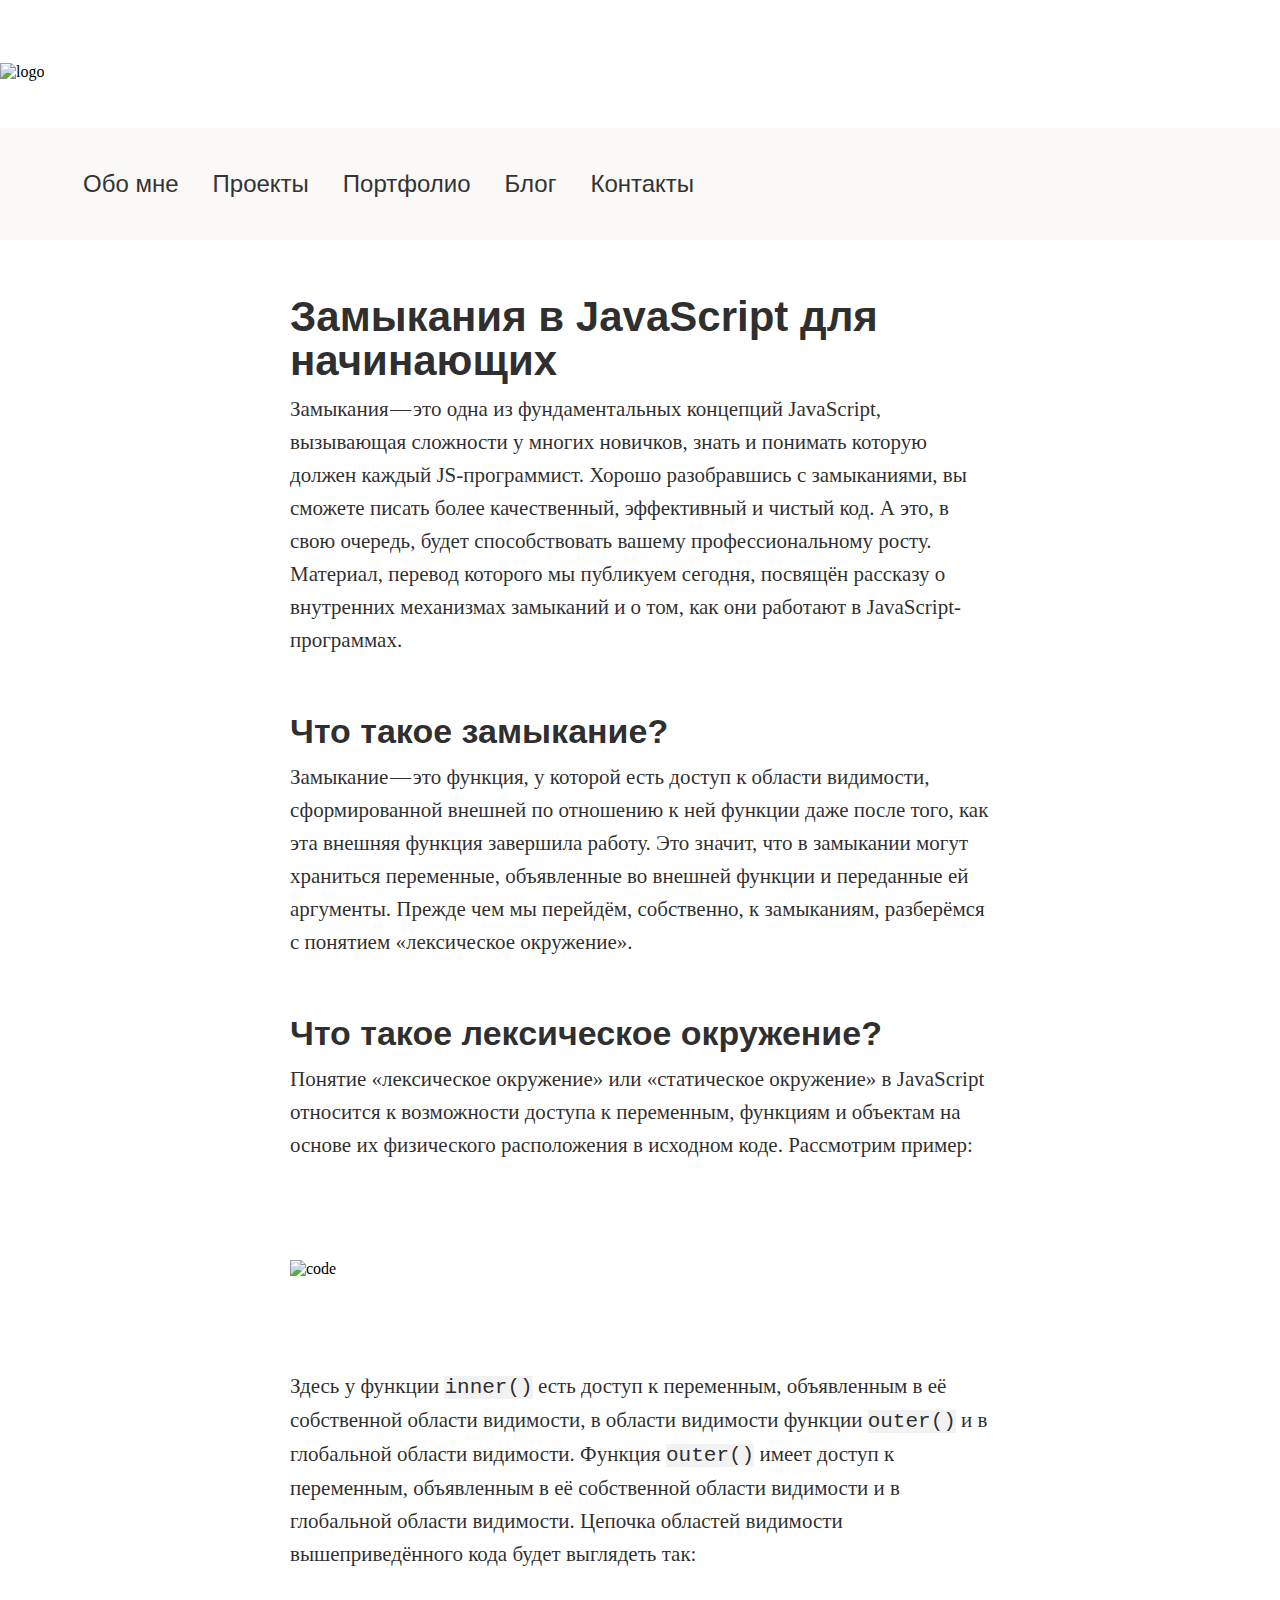
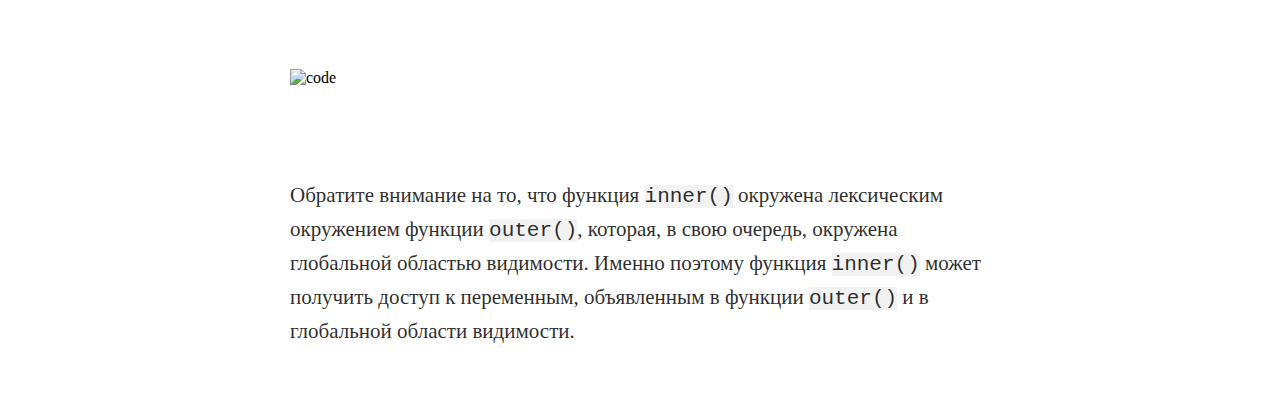
==== commit b17447e5: "css logo +" ====
--- a/index.html
+++ b/index.html
@@ -8,7 +8,7 @@
     <body>
         <!--Статью верстать тут-->
         <header>
-            <img src="responsive-design\2744EFD6-B878-4DCB-B0D5-526F1B233733\FF01C60E-3379-4ED9-B65C-DE7F425CF688@0.5x.png">
+            <img id ="logo" src="responsive-design\2744EFD6-B878-4DCB-B0D5-526F1B233733\FF01C60E-3379-4ED9-B65C-DE7F425CF688@0.5x.png" alt="logo">
             <nav>
                 <ul>
                     <li><a>Обо мне</a></li>
--- a/styles.css
+++ b/styles.css
@@ -4,12 +4,25 @@
     margin: 10px auto;
 }
 
-.header_line {
+nav {
     background-color: #faf9f8;
     height: auto;
     padding: 28px;
 }
-.header_line .h {
+
+/*a {
+    text-decoration: none;
+}*/
+
+a:hover {
+    text-decoration: underline;
+}
+
+a:visited {
+    color: red;
+}
+
+nav li {
     font-family: "Lucida Grande", "Lucida Sans Unicode", "Lucida Sans", Geneva, Arial, sans-serif;
     font-size:24px;
     color:#333333;
@@ -17,12 +30,6 @@
     line-height:36px;
     display: inline;
     margin: auto 15px;
-}
-.header_line #blog{
-    color: red;
-}
-.header_line #projects{
-    text-decoration: underline;
 }
 
 nav ul {
--- a/styles.css
+++ b/styles.css
@@ -4,12 +4,25 @@
     margin: 10px auto;
 }
 
-.header_line {
+nav {
     background-color: #faf9f8;
     height: auto;
     padding: 28px;
 }
-.header_line .h {
+
+/*a {
+    text-decoration: none;
+}*/
+
+a:hover {
+    text-decoration: underline;
+}
+
+a:visited {
+    color: red;
+}
+
+nav li {
     font-family: "Lucida Grande", "Lucida Sans Unicode", "Lucida Sans", Geneva, Arial, sans-serif;
     font-size:24px;
     color:#333333;
@@ -17,12 +30,6 @@
     line-height:36px;
     display: inline;
     margin: auto 15px;
-}
-.header_line #blog{
-    color: red;
-}
-.header_line #projects{
-    text-decoration: underline;
 }
 
 nav ul {
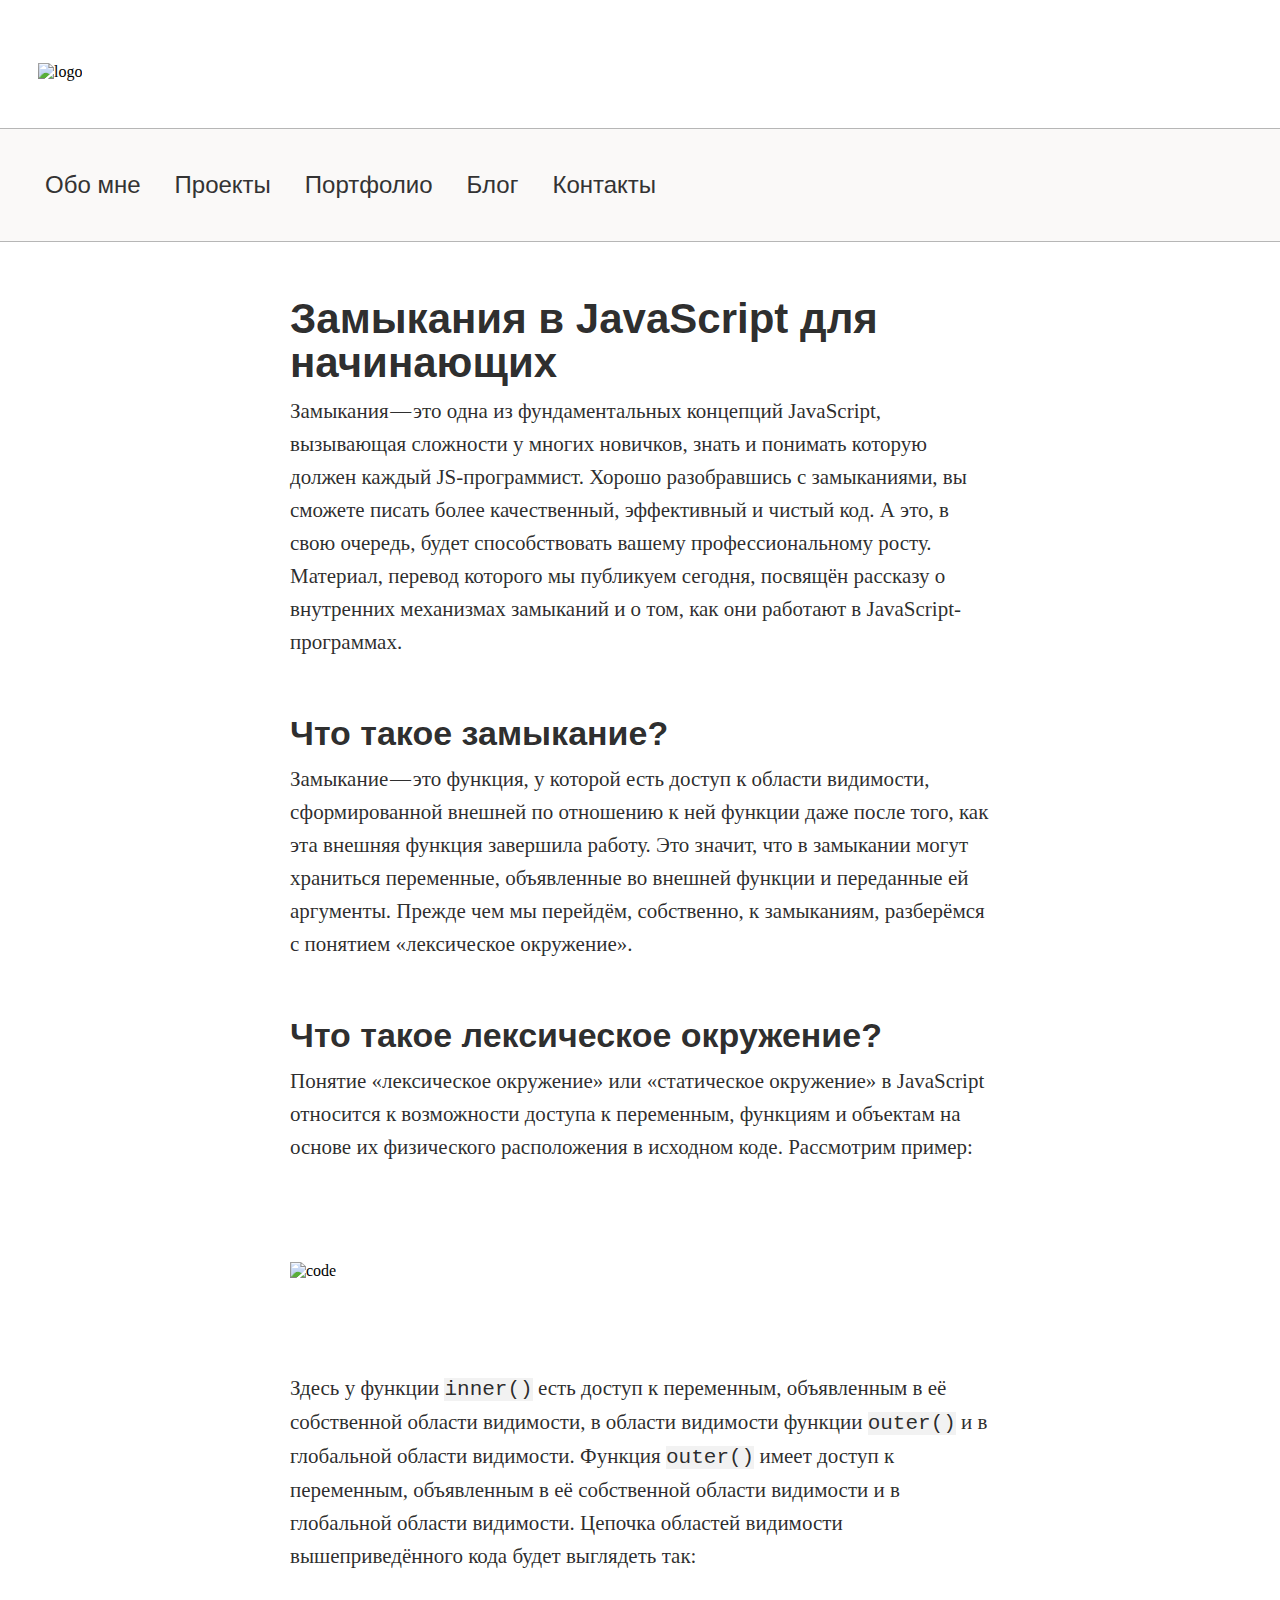
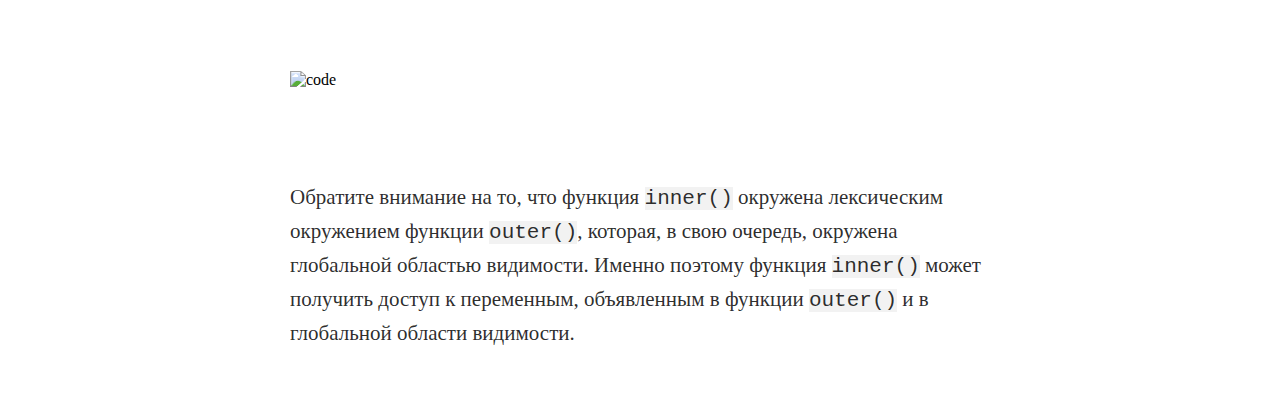
==== commit af86ff4f: "img desk mobile" ====
--- a/index.html
+++ b/index.html
@@ -8,7 +8,16 @@
     <body>
         <!--Статью верстать тут-->
         <header>
-            <img id ="logo" src="responsive-design\2744EFD6-B878-4DCB-B0D5-526F1B233733\FF01C60E-3379-4ED9-B65C-DE7F425CF688@0.5x.png" alt="logo">
+            <div class="logo">
+                <img class = "desktop" id ="logo_desk"
+                     src="responsive-design\2744EFD6-B878-4DCB-B0D5-526F1B233733\FF01C60E-3379-4ED9-B65C-DE7F425CF688@1x.png"
+                     alt="logo"
+                     width="97px" height="64px">
+                <img class = "mobile" id ="logo_mobile"
+                     src="responsive-design\2744EFD6-B878-4DCB-B0D5-526F1B233733\FF01C60E-3379-4ED9-B65C-DE7F425CF688@1x.png"
+                     alt="logo"
+                     width="101px" height="64px">
+            </div>
             <nav>
                 <ul>
                     <li><a>Обо мне</a></li>
@@ -18,23 +27,6 @@
                     <li><a>Контакты</a></li>
                 </ul>
             </nav>
-            <!-- <div class="header_line">
-                <div class="h">
-                    Обо мне
-                </div>
-                <div class="h" id="projects">
-                    Проекты
-                </div>
-                <div class="h">
-                    Портфолио
-                </div>
-                <div class="h" id ="blog">
-                    Блог
-                </div>
-                <div class="h" id="contacts">
-                    Контакты
-                </div>
-            </div> -->
         </header>
 
         <div class="block" id="b1">
@@ -64,8 +56,10 @@
         </p>
         </div>
         <div class="block" id="b4">
-            <img src="article-design\2744EFD6-B878-4DCB-B0D5-526F1B233733\CA501510-E978-4377-9076-8F392B899C1B@3x.png" alt="code"
-            width="700" height="727">
+            <img class="desktop"
+                 src="article-design\2744EFD6-B878-4DCB-B0D5-526F1B233733\CA501510-E978-4377-9076-8F392B899C1B@1x.png" alt="code">
+            <img class="mobile"
+                 src="article-design\2744EFD6-B878-4DCB-B0D5-526F1B233733\CA501510-E978-4377-9076-8F392B899C1B@0.5x.png" alt="code">
         </div>
         <div class="block" id="b5">
             <p class="paragraph">
@@ -77,8 +71,10 @@
             </p>
         </div>
         <div class="block" id="b6">
-            <img src="article-design\2744EFD6-B878-4DCB-B0D5-526F1B233733\848B0BFD-C857-4F1E-93BF-3822E0A81A7E@3x.png" alt="code"
-            width="700" height="923">
+            <img class="desktop"
+                 src="article-design\2744EFD6-B878-4DCB-B0D5-526F1B233733\848B0BFD-C857-4F1E-93BF-3822E0A81A7E@1x.png" alt="code">
+            <img class="mobile"
+                 src="article-design\2744EFD6-B878-4DCB-B0D5-526F1B233733\848B0BFD-C857-4F1E-93BF-3822E0A81A7E@0.5x.png" alt="code">
         </div>
         <div class="block" id="b7">
             <p class="paragraph">
--- a/styles.css
+++ b/styles.css
@@ -4,7 +4,17 @@
     margin: 10px auto;
 }
 
+.mobile {
+    display: none;
+}
+
+.desktop {
+    display: unset;
+}
+
 nav {
+    border-top: 1px #b6b6b6 solid;
+    border-bottom: 1px #b6b6b6 solid;
     background-color: #faf9f8;
     height: auto;
     padding: 28px;
@@ -14,6 +24,8 @@
     text-decoration: none;
 }*/
 
+
+
 a:hover {
     text-decoration: underline;
 }
@@ -22,7 +34,15 @@
     color: red;
 }
 
+.logo {
+    position: relative;
+    left: 38px;
+    margin: 0;
+}
+
 nav li {
+    position: relative;
+    right: 38px;
     font-family: "Lucida Grande", "Lucida Sans Unicode", "Lucida Sans", Geneva, Arial, sans-serif;
     font-size:24px;
     color:#333333;
@@ -35,7 +55,6 @@
 nav ul {
     list-style-type: none;
 }
-
 
 h1 {
     font-family: "Lucida Grande", "Lucida Sans Unicode", "Lucida Sans", Geneva, Arial, sans-serif;
@@ -75,14 +94,19 @@
 }
 
 @media (max-width: 800px) {
-/* Тут пиши стили для мобилки.
-    Стили применятся только когда страничка будет ≤800px шириной
- */
-.block {
-    width: 520px;
-}
+    .mobile {
+        display: unset;
+    }
 
-.header_line .h {
-    color: red;
-}
+    .desktop {
+        display: none;
+    }
+
+    .block {
+        width: 520px;
+    }
+
+    nav li {
+         display: block;
+    }
 }--- a/styles.css
+++ b/styles.css
@@ -4,7 +4,17 @@
     margin: 10px auto;
 }
 
+.mobile {
+    display: none;
+}
+
+.desktop {
+    display: unset;
+}
+
 nav {
+    border-top: 1px #b6b6b6 solid;
+    border-bottom: 1px #b6b6b6 solid;
     background-color: #faf9f8;
     height: auto;
     padding: 28px;
@@ -14,6 +24,8 @@
     text-decoration: none;
 }*/
 
+
+
 a:hover {
     text-decoration: underline;
 }
@@ -22,7 +34,15 @@
     color: red;
 }
 
+.logo {
+    position: relative;
+    left: 38px;
+    margin: 0;
+}
+
 nav li {
+    position: relative;
+    right: 38px;
     font-family: "Lucida Grande", "Lucida Sans Unicode", "Lucida Sans", Geneva, Arial, sans-serif;
     font-size:24px;
     color:#333333;
@@ -35,7 +55,6 @@
 nav ul {
     list-style-type: none;
 }
-
 
 h1 {
     font-family: "Lucida Grande", "Lucida Sans Unicode", "Lucida Sans", Geneva, Arial, sans-serif;
@@ -75,14 +94,19 @@
 }
 
 @media (max-width: 800px) {
-/* Тут пиши стили для мобилки.
-    Стили применятся только когда страничка будет ≤800px шириной
- */
-.block {
-    width: 520px;
-}
+    .mobile {
+        display: unset;
+    }
 
-.header_line .h {
-    color: red;
-}
+    .desktop {
+        display: none;
+    }
+
+    .block {
+        width: 520px;
+    }
+
+    nav li {
+         display: block;
+    }
 }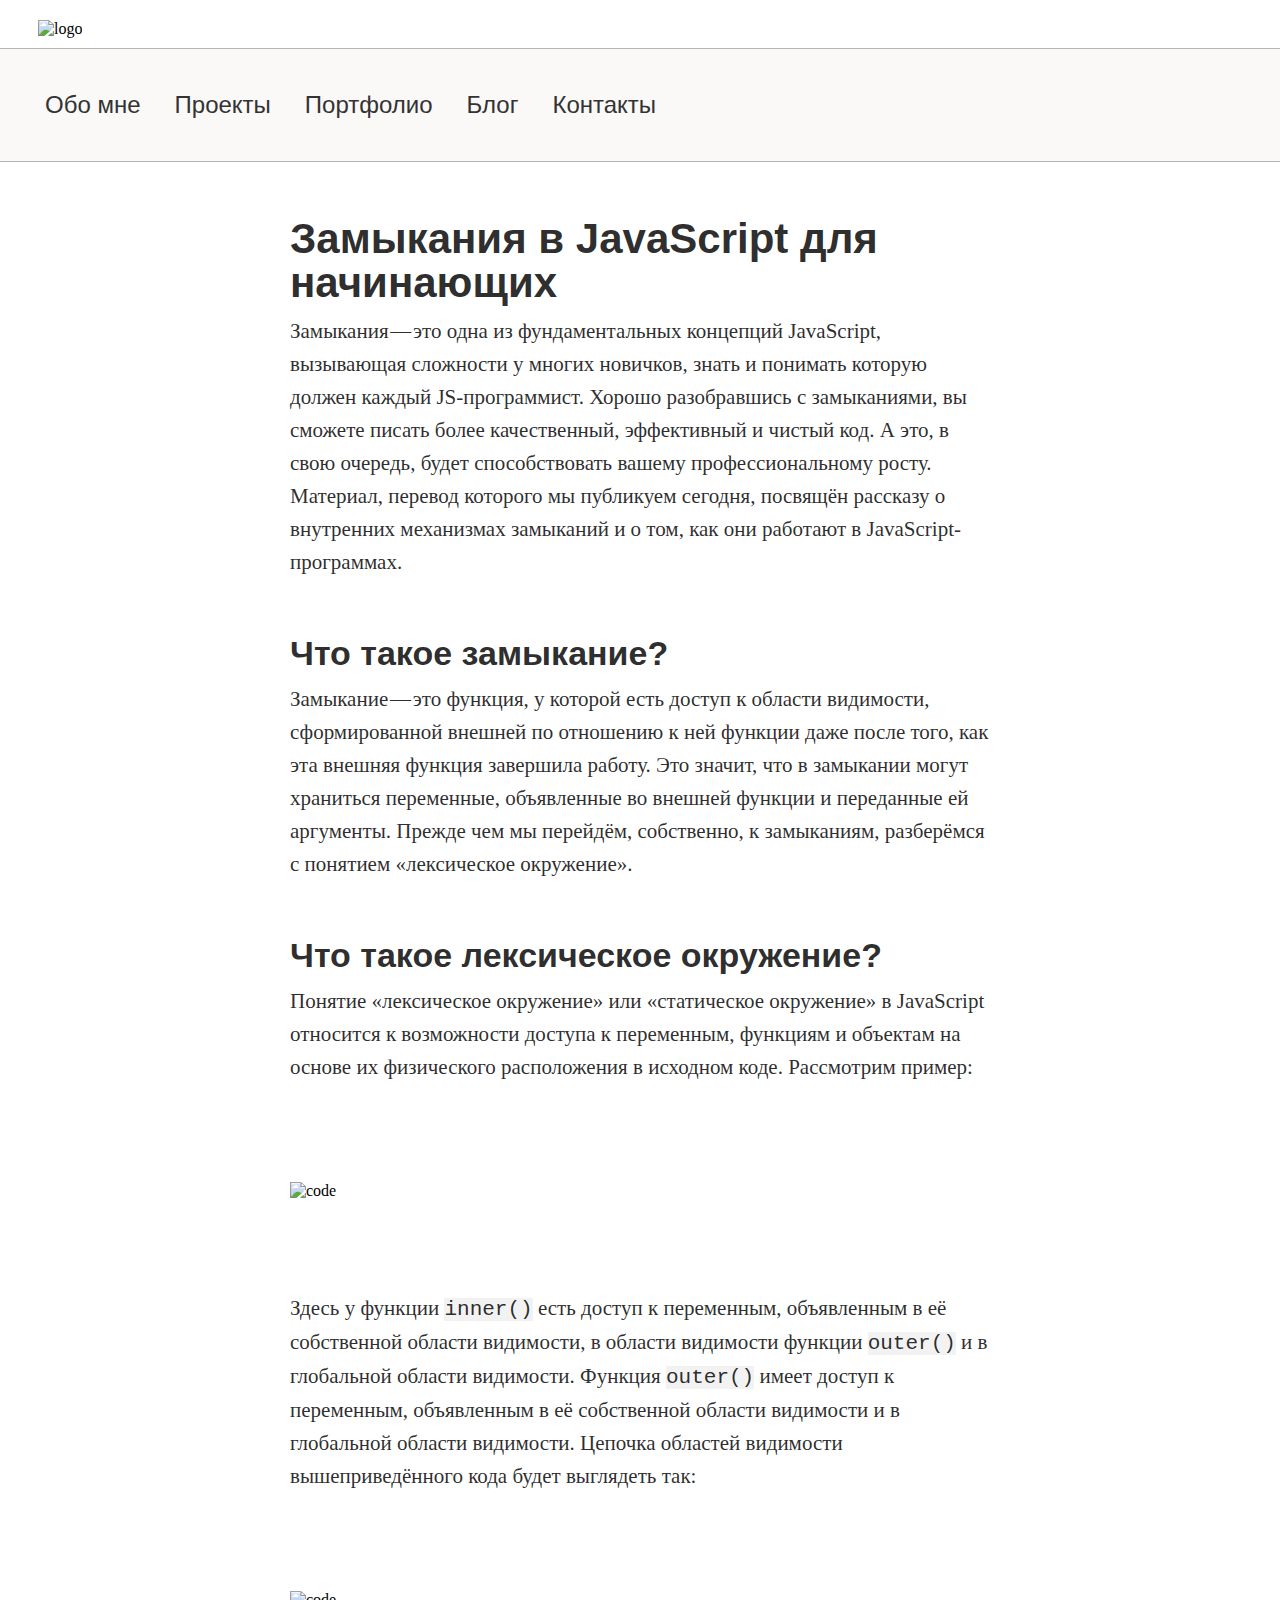
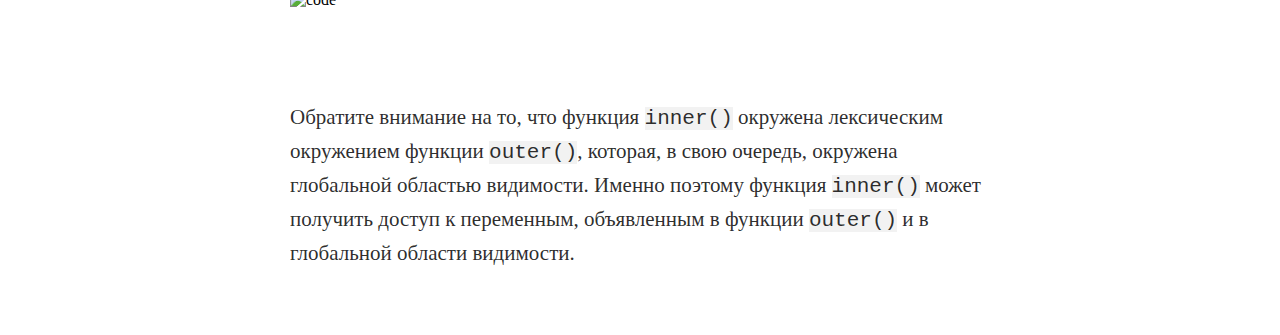
==== commit f83edeba: "added media queries" ====
--- a/index.html
+++ b/index.html
@@ -2,22 +2,15 @@
 <html lang="en">
     <head>
         <meta charset="UTF-8">
+        <meta name="viewport" content="width=device-width, initial-scale=1">
         <title>Практика верстки</title>
         <link rel="stylesheet" href="styles.css">
     </head>
     <body>
         <!--Статью верстать тут-->
         <header>
-            <div class="logo">
-                <img class = "desktop" id ="logo_desk"
-                     src="responsive-design\2744EFD6-B878-4DCB-B0D5-526F1B233733\FF01C60E-3379-4ED9-B65C-DE7F425CF688@1x.png"
-                     alt="logo"
-                     width="97px" height="64px">
-                <img class = "mobile" id ="logo_mobile"
-                     src="responsive-design\2744EFD6-B878-4DCB-B0D5-526F1B233733\FF01C60E-3379-4ED9-B65C-DE7F425CF688@1x.png"
-                     alt="logo"
-                     width="101px" height="64px">
-            </div>
+            <img id ="logo" src="responsive-design\2744EFD6-B878-4DCB-B0D5-526F1B233733\FF01C60E-3379-4ED9-B65C-DE7F425CF688@1x.png" alt="logo"
+                width="97px" height="64px">
             <nav>
                 <ul>
                     <li><a>Обо мне</a></li>
@@ -56,10 +49,7 @@
         </p>
         </div>
         <div class="block" id="b4">
-            <img class="desktop"
-                 src="article-design\2744EFD6-B878-4DCB-B0D5-526F1B233733\CA501510-E978-4377-9076-8F392B899C1B@1x.png" alt="code">
-            <img class="mobile"
-                 src="article-design\2744EFD6-B878-4DCB-B0D5-526F1B233733\CA501510-E978-4377-9076-8F392B899C1B@0.5x.png" alt="code">
+            <img src="article-design\2744EFD6-B878-4DCB-B0D5-526F1B233733\CA501510-E978-4377-9076-8F392B899C1B@1x.png" alt="code">
         </div>
         <div class="block" id="b5">
             <p class="paragraph">
@@ -71,10 +61,7 @@
             </p>
         </div>
         <div class="block" id="b6">
-            <img class="desktop"
-                 src="article-design\2744EFD6-B878-4DCB-B0D5-526F1B233733\848B0BFD-C857-4F1E-93BF-3822E0A81A7E@1x.png" alt="code">
-            <img class="mobile"
-                 src="article-design\2744EFD6-B878-4DCB-B0D5-526F1B233733\848B0BFD-C857-4F1E-93BF-3822E0A81A7E@0.5x.png" alt="code">
+            <img src="article-design\2744EFD6-B878-4DCB-B0D5-526F1B233733\848B0BFD-C857-4F1E-93BF-3822E0A81A7E@1x.png" alt="code">
         </div>
         <div class="block" id="b7">
             <p class="paragraph">
--- a/styles.css
+++ b/styles.css
@@ -2,14 +2,6 @@
 
 * {
     margin: 10px auto;
-}
-
-.mobile {
-    display: none;
-}
-
-.desktop {
-    display: unset;
 }
 
 nav {
@@ -24,8 +16,6 @@
     text-decoration: none;
 }*/
 
-
-
 a:hover {
     text-decoration: underline;
 }
@@ -34,7 +24,7 @@
     color: red;
 }
 
-.logo {
+#logo {
     position: relative;
     left: 38px;
     margin: 0;
@@ -94,19 +84,29 @@
 }
 
 @media (max-width: 800px) {
-    .mobile {
-        display: unset;
-    }
-
-    .desktop {
-        display: none;
-    }
-
     .block {
+        margin: 55px 20px;
         width: 520px;
     }
 
     nav li {
-         display: block;
+        display: block;
+        font-size:20px;
+        line-height:25px;
+    }
+
+    h1 {
+        font-size:26px;
+        line-height:28px;
+    }
+
+    h2 {
+        font-family:LucidaGrande-Bold;
+        font-size:22px;
+    }
+
+    .paragraph {
+        font-size:18px;
+        line-height:22px;
     }
 }--- a/styles.css
+++ b/styles.css
@@ -2,14 +2,6 @@
 
 * {
     margin: 10px auto;
-}
-
-.mobile {
-    display: none;
-}
-
-.desktop {
-    display: unset;
 }
 
 nav {
@@ -24,8 +16,6 @@
     text-decoration: none;
 }*/
 
-
-
 a:hover {
     text-decoration: underline;
 }
@@ -34,7 +24,7 @@
     color: red;
 }
 
-.logo {
+#logo {
     position: relative;
     left: 38px;
     margin: 0;
@@ -94,19 +84,29 @@
 }
 
 @media (max-width: 800px) {
-    .mobile {
-        display: unset;
-    }
-
-    .desktop {
-        display: none;
-    }
-
     .block {
+        margin: 55px 20px;
         width: 520px;
     }
 
     nav li {
-         display: block;
+        display: block;
+        font-size:20px;
+        line-height:25px;
+    }
+
+    h1 {
+        font-size:26px;
+        line-height:28px;
+    }
+
+    h2 {
+        font-family:LucidaGrande-Bold;
+        font-size:22px;
+    }
+
+    .paragraph {
+        font-size:18px;
+        line-height:22px;
     }
 }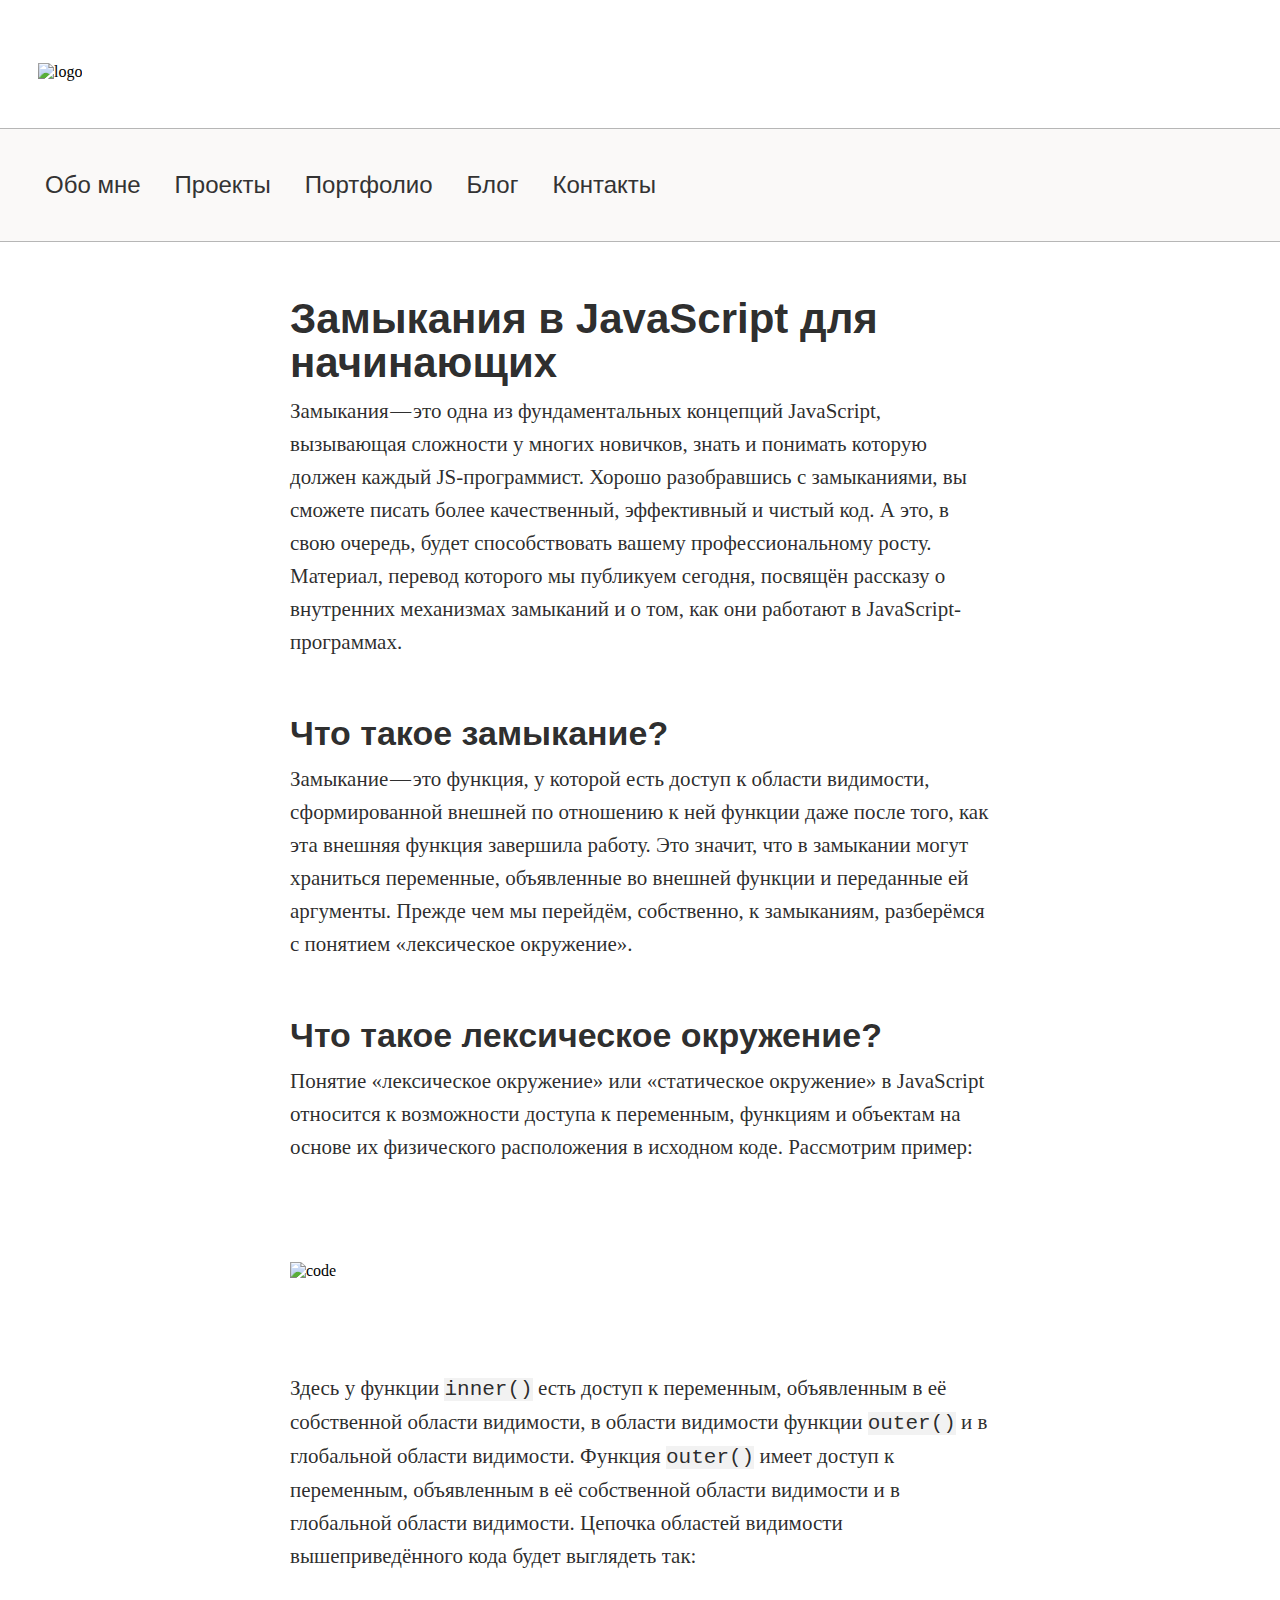
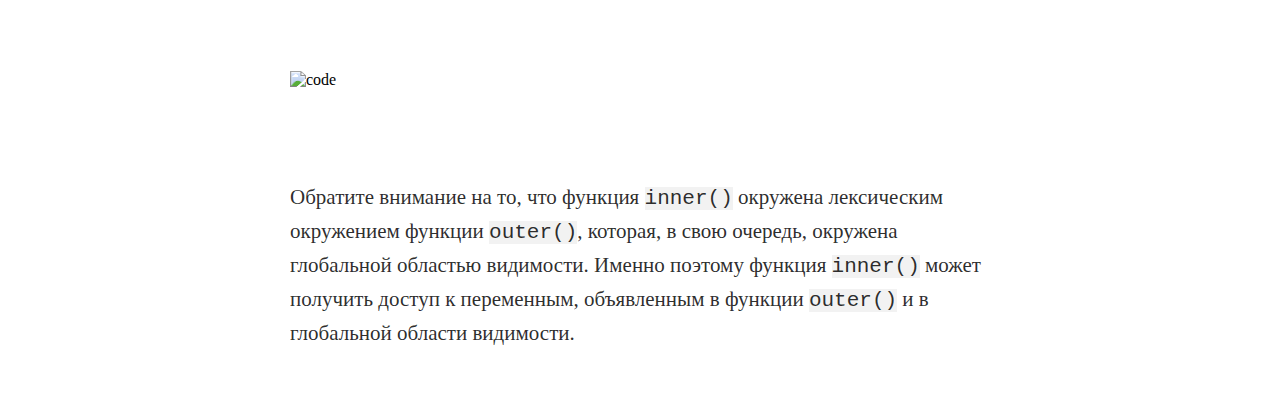
==== commit c8c7caac: "Merge remote-tracking branch 'origin/sigmma' into media" ====
--- a/index.html
+++ b/index.html
@@ -9,8 +9,16 @@
     <body>
         <!--Статью верстать тут-->
         <header>
-            <img id ="logo" src="responsive-design\2744EFD6-B878-4DCB-B0D5-526F1B233733\FF01C60E-3379-4ED9-B65C-DE7F425CF688@1x.png" alt="logo"
-                width="97px" height="64px">
+            <div class="logo">
+                <img class = "desktop" id ="logo_desk"
+                     src="responsive-design\2744EFD6-B878-4DCB-B0D5-526F1B233733\FF01C60E-3379-4ED9-B65C-DE7F425CF688@1x.png"
+                     alt="logo"
+                     width="97px" height="64px">
+                <img class = "mobile" id ="logo_mobile"
+                     src="responsive-design\2744EFD6-B878-4DCB-B0D5-526F1B233733\FF01C60E-3379-4ED9-B65C-DE7F425CF688@1x.png"
+                     alt="logo"
+                     width="101px" height="64px">
+            </div>
             <nav>
                 <ul>
                     <li><a>Обо мне</a></li>
@@ -49,7 +57,10 @@
         </p>
         </div>
         <div class="block" id="b4">
-            <img src="article-design\2744EFD6-B878-4DCB-B0D5-526F1B233733\CA501510-E978-4377-9076-8F392B899C1B@1x.png" alt="code">
+            <img class="desktop"
+                 src="article-design\2744EFD6-B878-4DCB-B0D5-526F1B233733\CA501510-E978-4377-9076-8F392B899C1B@1x.png" alt="code">
+            <img class="mobile"
+                 src="article-design\2744EFD6-B878-4DCB-B0D5-526F1B233733\CA501510-E978-4377-9076-8F392B899C1B@0.5x.png" alt="code">
         </div>
         <div class="block" id="b5">
             <p class="paragraph">
@@ -61,7 +72,10 @@
             </p>
         </div>
         <div class="block" id="b6">
-            <img src="article-design\2744EFD6-B878-4DCB-B0D5-526F1B233733\848B0BFD-C857-4F1E-93BF-3822E0A81A7E@1x.png" alt="code">
+            <img class="desktop"
+                 src="article-design\2744EFD6-B878-4DCB-B0D5-526F1B233733\848B0BFD-C857-4F1E-93BF-3822E0A81A7E@1x.png" alt="code">
+            <img class="mobile"
+                 src="article-design\2744EFD6-B878-4DCB-B0D5-526F1B233733\848B0BFD-C857-4F1E-93BF-3822E0A81A7E@0.5x.png" alt="code">
         </div>
         <div class="block" id="b7">
             <p class="paragraph">
--- a/styles.css
+++ b/styles.css
@@ -2,6 +2,14 @@
 
 * {
     margin: 10px auto;
+}
+
+.mobile {
+    display: none;
+}
+
+.desktop {
+    display: unset;
 }
 
 nav {
@@ -16,6 +24,8 @@
     text-decoration: none;
 }*/
 
+
+
 a:hover {
     text-decoration: underline;
 }
@@ -24,7 +34,7 @@
     color: red;
 }
 
-#logo {
+.logo {
     position: relative;
     left: 38px;
     margin: 0;
@@ -84,6 +94,14 @@
 }
 
 @media (max-width: 800px) {
+    .mobile {
+        display: unset;
+    }
+
+    .desktop {
+        display: none;
+    }
+
     .block {
         margin: 55px 20px;
         width: 520px;
--- a/styles.css
+++ b/styles.css
@@ -2,6 +2,14 @@
 
 * {
     margin: 10px auto;
+}
+
+.mobile {
+    display: none;
+}
+
+.desktop {
+    display: unset;
 }
 
 nav {
@@ -16,6 +24,8 @@
     text-decoration: none;
 }*/
 
+
+
 a:hover {
     text-decoration: underline;
 }
@@ -24,7 +34,7 @@
     color: red;
 }
 
-#logo {
+.logo {
     position: relative;
     left: 38px;
     margin: 0;
@@ -84,6 +94,14 @@
 }
 
 @media (max-width: 800px) {
+    .mobile {
+        display: unset;
+    }
+
+    .desktop {
+        display: none;
+    }
+
     .block {
         margin: 55px 20px;
         width: 520px;
